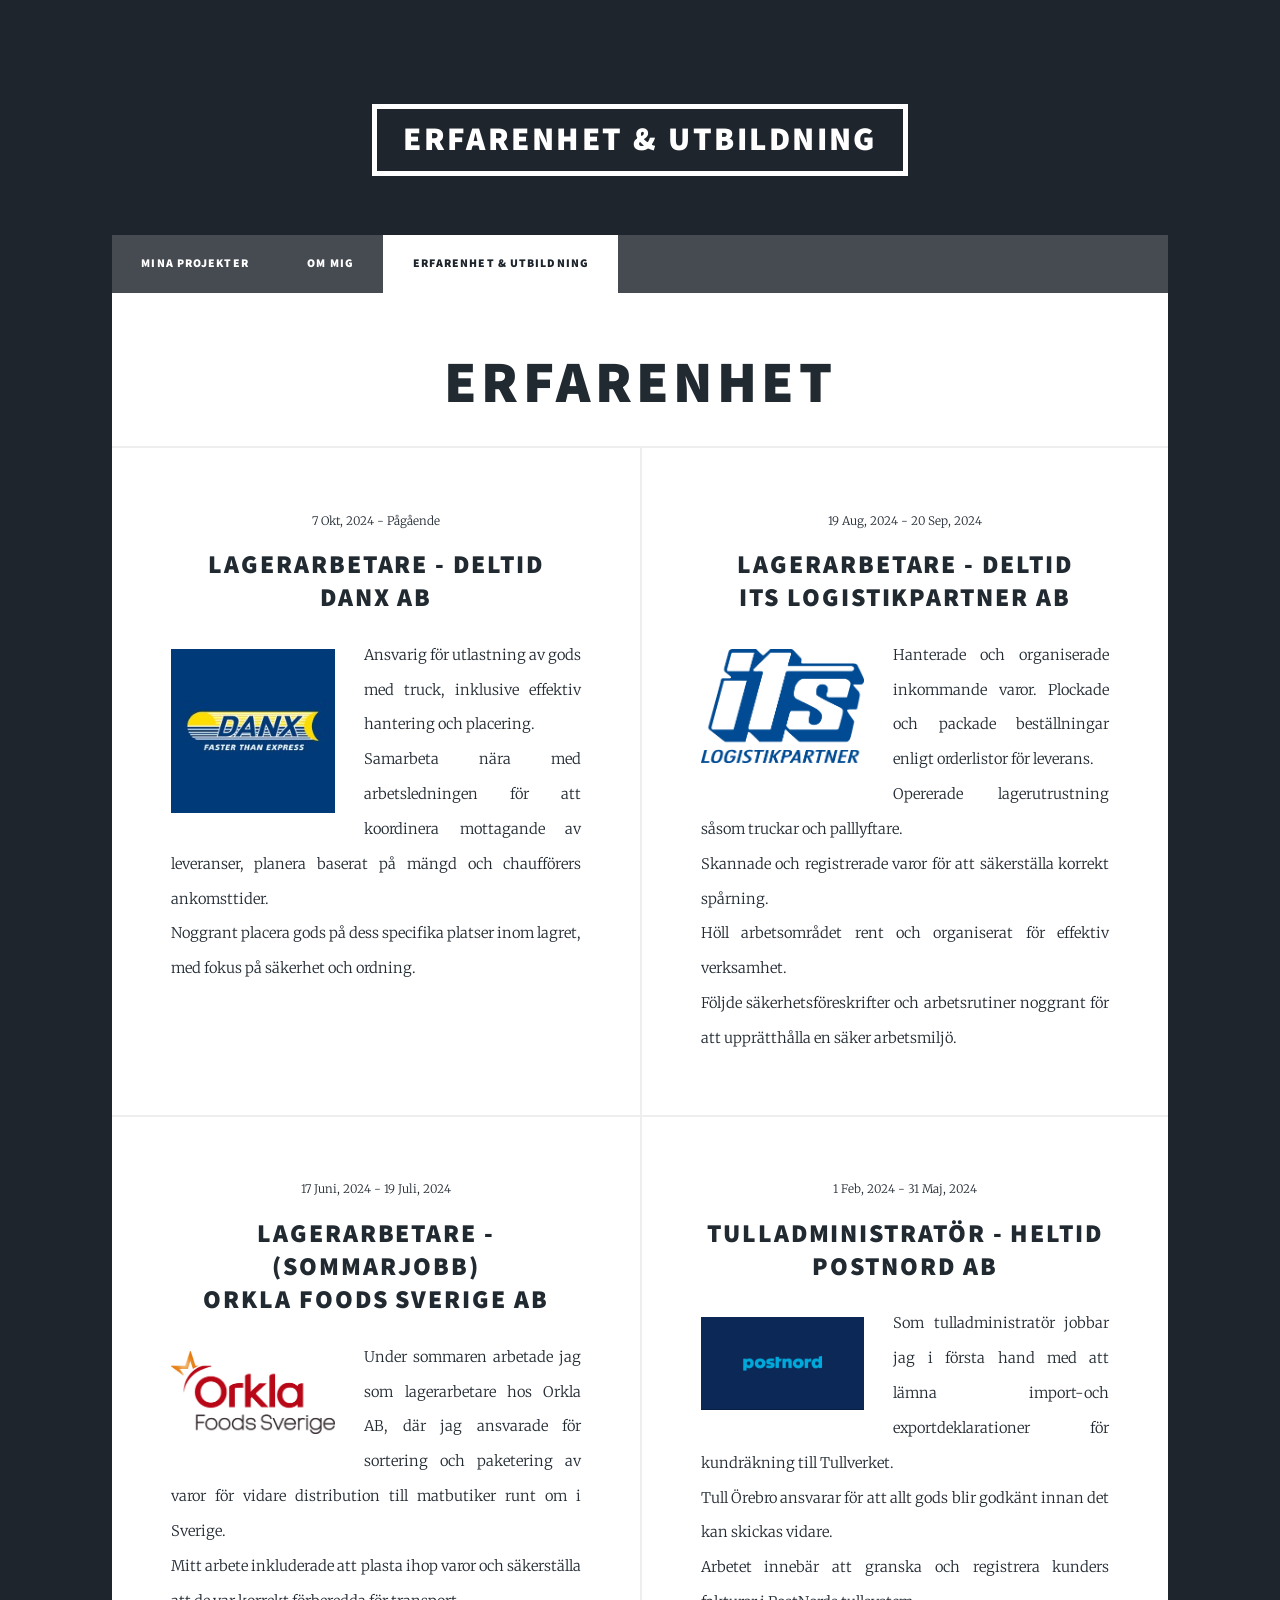
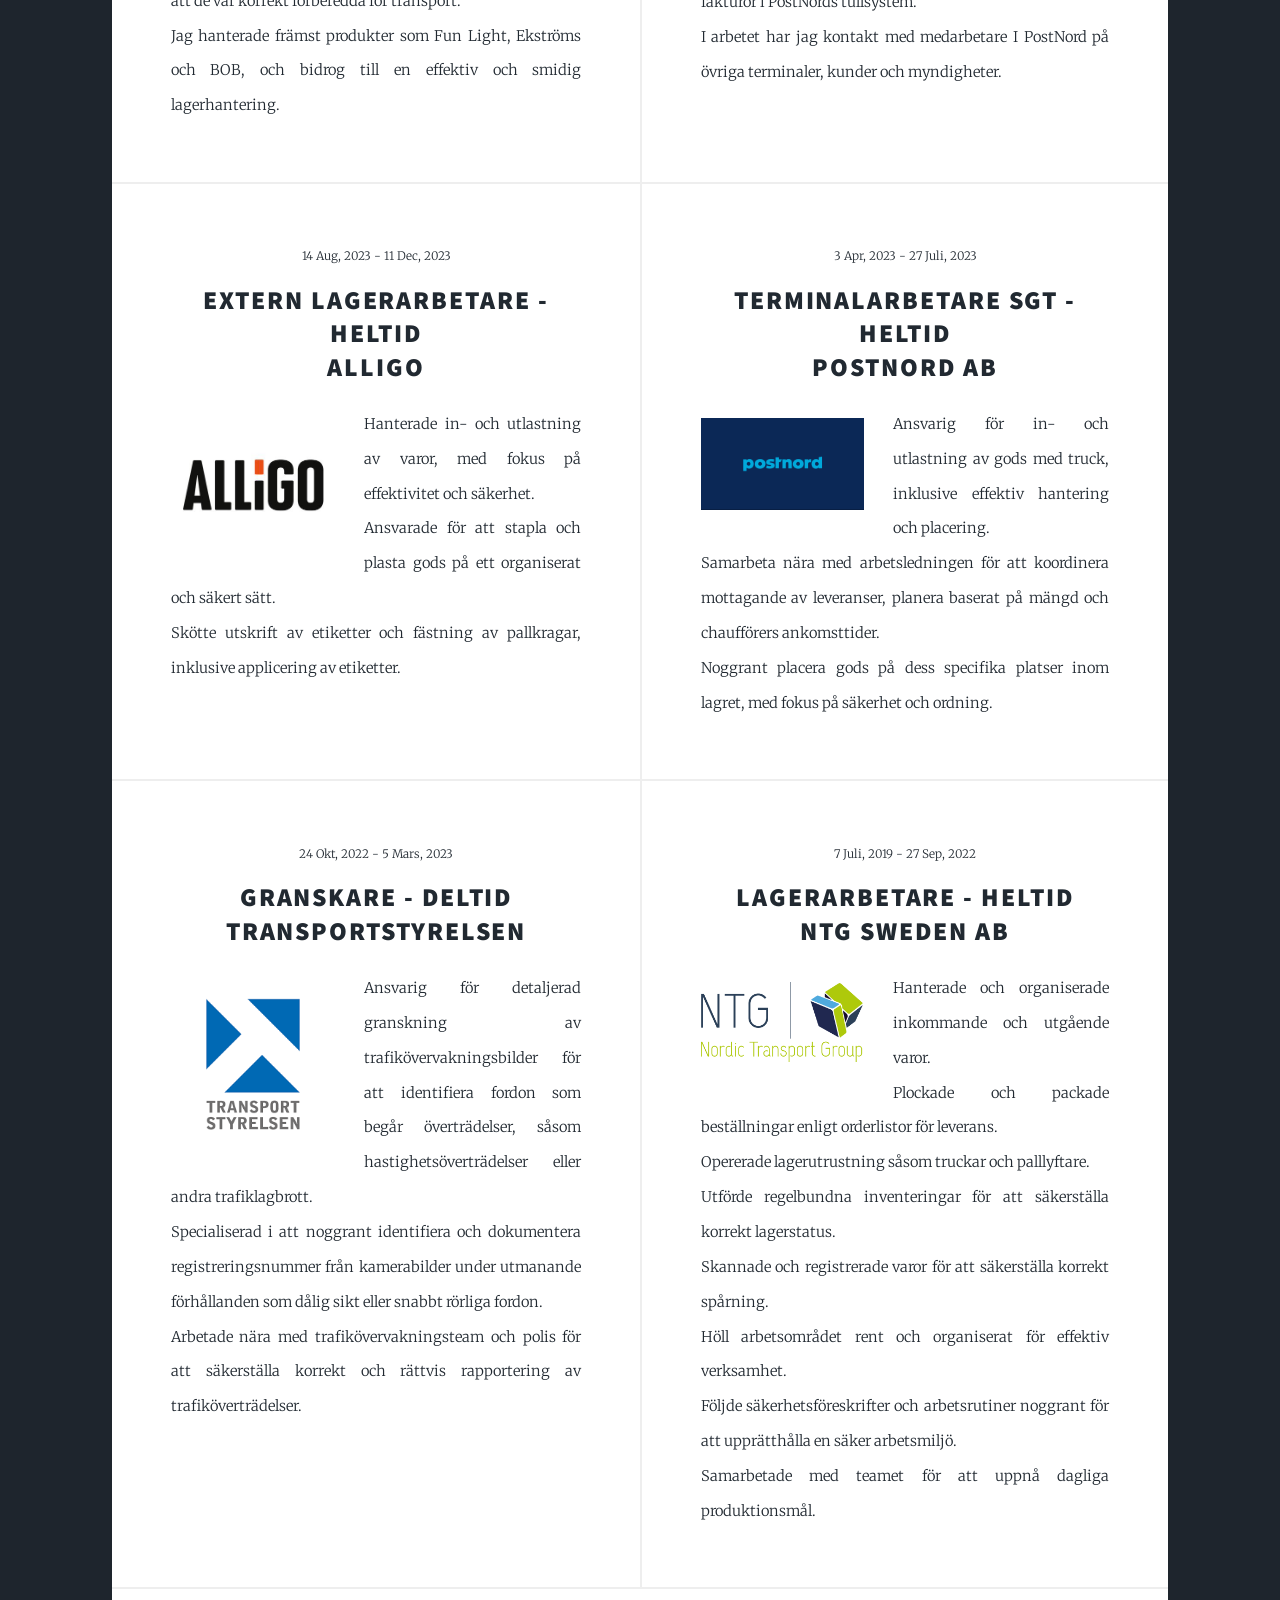
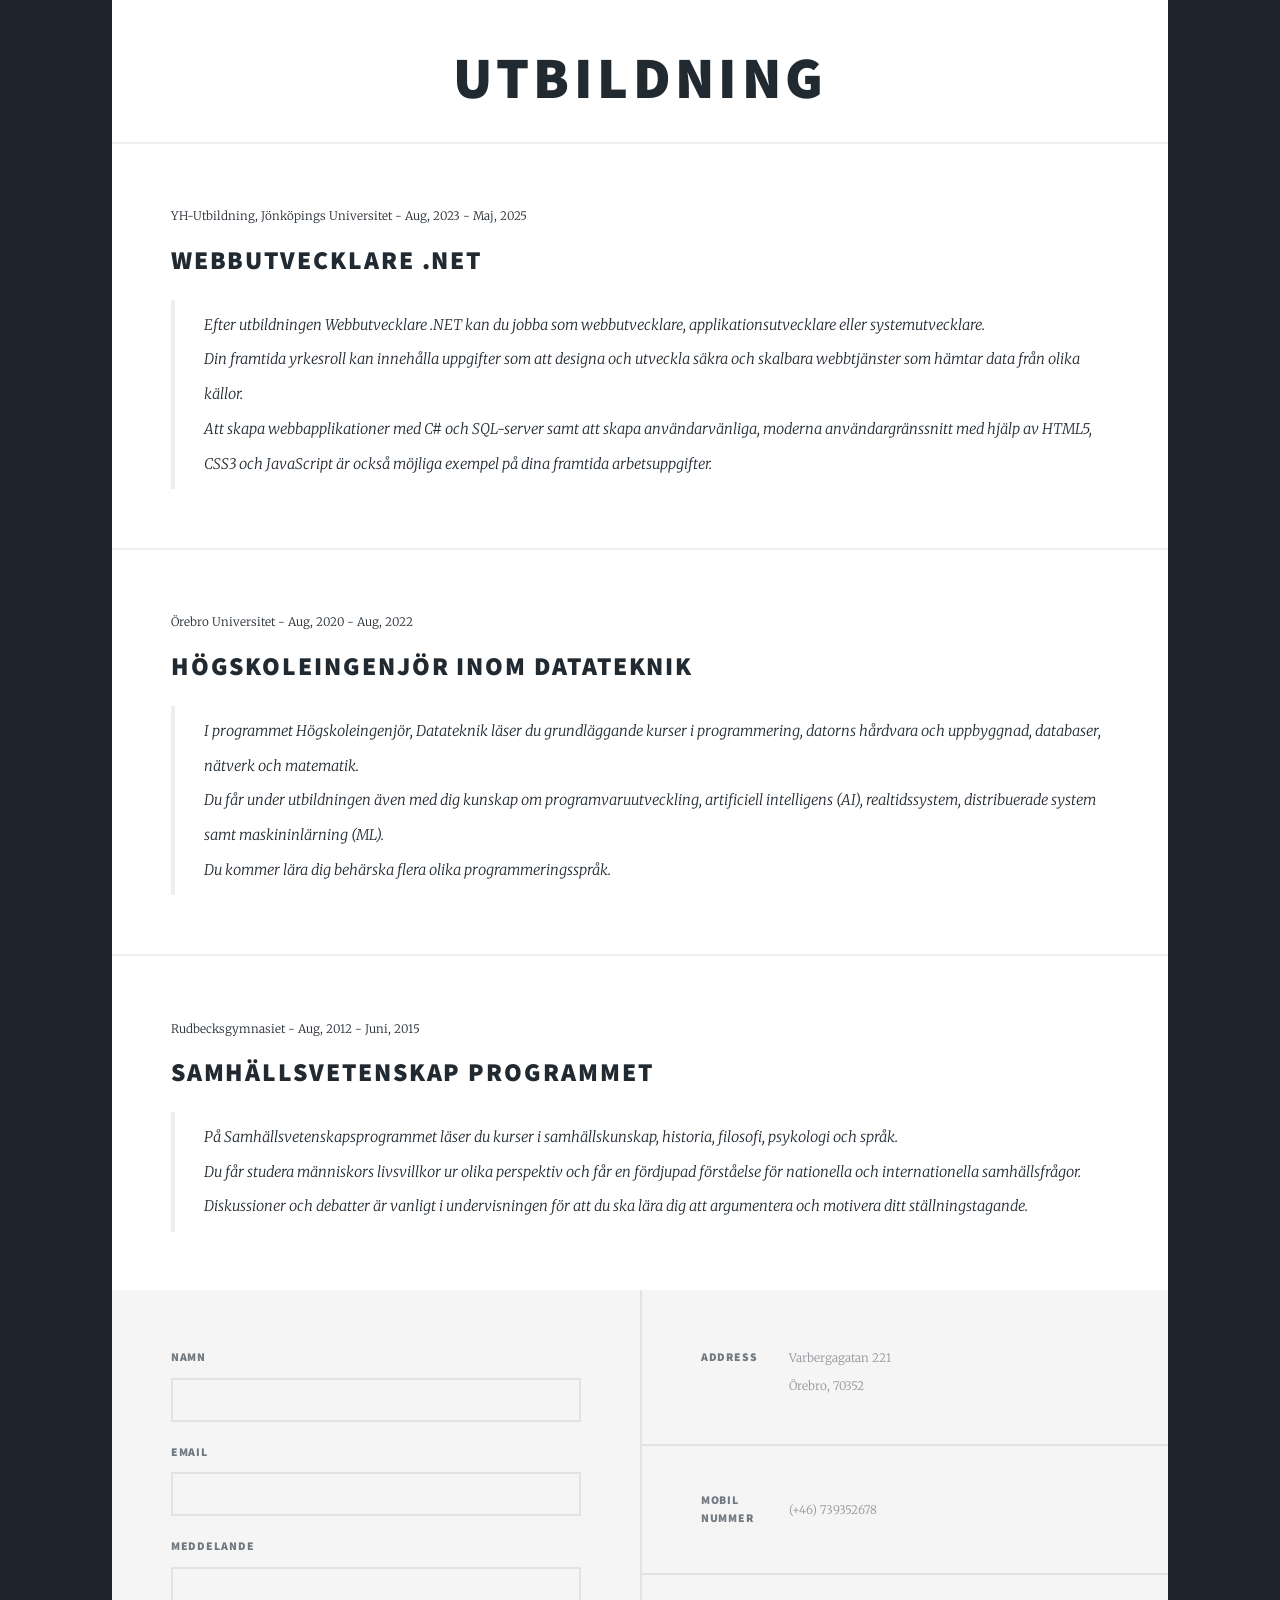
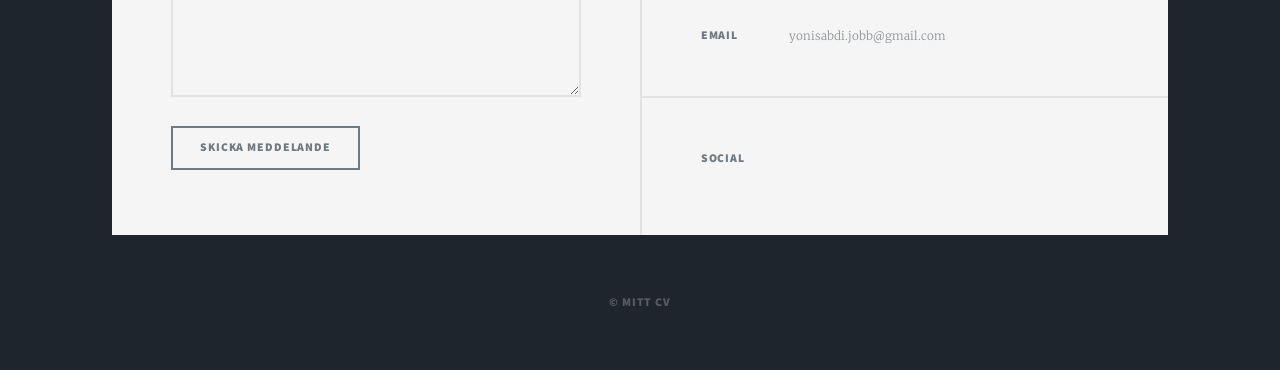
==== utbildning.html @ 9ecd40c2 "Add files via upload initial commits" ====
<!DOCTYPE HTML>
<!--
	Massively by HTML5 UP
	html5up.net | @ajlkn
	Free for personal and commercial use under the CCA 3.0 license (html5up.net/license)
-->
<html>
	<head>
		<title>Elements Reference - Massively by HTML5 UP</title>
		<meta charset="utf-8" />
		<meta name="viewport" content="width=device-width, initial-scale=1, user-scalable=no" />
		<link rel="stylesheet" href="assets/css/main.css" />
		<noscript><link rel="stylesheet" href="assets/css/noscript.css" /></noscript>
	</head>
	<body class="is-preload">

		<!-- Wrapper -->
			<div id="wrapper">

				<!-- Header -->
					<header id="header">
						<a href="index.html" class="logo">Erfarenhet & Utbildning</a>
					</header>

				<!-- Nav -->
					<nav id="nav">
						<ul class="links">
							<li><a href="index.html">Mina Projekter</a></li>
							<li><a href="Om-Mig.html">Om Mig</a></li>
							<li class="active"><a href="utbildning.html">Erfarenhet & Utbildning</a></li>
						</ul>
						<ul class="icons">
							<li><a href="https://www.facebook.com/yonis.abdi.1656/" class="icon brands fa-facebook-f" target="_blank"><span class="label">Facebook</span></a></li>
							<li><a href="https://www.instagram.com/" class="icon brands fa-instagram" target="_blank"><span class="label">Instagram</span></a></li>
							<li><a href="https://github.com/YonisAbdi" class="icon brands fa-github" target="_blank"><span class="label">GitHub</span></a></li>
						</ul>
					</nav>

				<!-- Main -->
					<div id="main">
						<header class="major">
							<h1>Erfarenhet</h1>
						</header>
						<section class="posts">
							<article>
								<header>
									<span class="date">7 Okt, 2024 - Pågående</span>
									<h2>Lagerarbetare - Deltid<br/> Danx AB</h2>
								</header>
								<img src="images/danx_group_logo.jpg" alt="Danx AB" class="image left" />
								<p> Ansvarig för utlastning av gods med truck, inklusive effektiv
									hantering och placering. <br/>
									Samarbeta nära med arbetsledningen för att koordinera mottagande av
									leveranser, planera baserat på mängd och chaufförers ankomsttider.<br/>
									Noggrant placera gods på dess specifika platser inom lagret, med fokus på
									säkerhet och ordning.</p>
							</article>
							<article>
								<header>
									<span class="date"> 19 Aug, 2024 - 20 Sep, 2024 </span>
									<h2>Lagerarbetare - Deltid<br/>ITS Logistikpartner AB </h2>
								</header>
								<img src="images/ITS-logo.png" alt="Danx AB" class="image left" />
								<p> Hanterade och organiserade inkommande varor.
									Plockade och packade beställningar enligt orderlistor för leverans.<br/>
									Opererade lagerutrustning såsom truckar och palllyftare.<br/>
									Skannade och registrerade varor för att säkerställa korrekt spårning.<br/>
									Höll arbetsområdet rent och organiserat för effektiv verksamhet.<br/>
									Följde säkerhetsföreskrifter och arbetsrutiner noggrant för att upprätthålla
									en säker arbetsmiljö.</p>
							</article>
							<article>
								<header>
									<span class="date">17 Juni, 2024 - 19 Juli, 2024 </span>
									<h2>Lagerarbetare - (Sommarjobb)<br/> Orkla Foods Sverige AB</h2>
								</header>
								<img src="images/orkla foods.gif" alt="Danx AB" class="image left" />
								<p>Under sommaren arbetade jag som lagerarbetare hos Orkla AB, där jag ansvarade för sortering och paketering av varor för vidare distribution till matbutiker runt om i Sverige.<br/> 
									Mitt arbete inkluderade att plasta ihop varor och säkerställa att de var korrekt förberedda för transport.<br/> 
									Jag hanterade främst produkter som Fun Light, Ekströms och BOB, och bidrog till en effektiv och smidig lagerhantering.</p>
							</article>
							<article>
								<header>
									<span class="date">1 Feb, 2024 - 31 Maj, 2024 </span>
									<h2>Tulladministratör - Heltid<br/> PostNord AB</h2>
								</header>
								<img src="images/postnord-logo.webp" alt="Danx AB" class="image left" />
								<p>Som tulladministratör jobbar jag i första hand med att lämna import-och
									exportdeklarationer för kundräkning till Tullverket.<br/>
									Tull Örebro ansvarar för
									att allt gods blir godkänt innan det kan skickas vidare.<br/>
									Arbetet innebär att
									granska och registrera kunders fakturor i PostNords tullsystem.<br/>
									I arbetet
									har jag kontakt med medarbetare I PostNord på övriga terminaler, kunder
									och myndigheter.</p>
							</article>
							<article>
								<header>
									<span class="date"> 14 Aug, 2023 - 11 Dec, 2023 </span>
									<h2>Extern Lagerarbetare - Heltid<br/> Alligo </h2>
								</header>
								<img src="images/alligo-logo.webp" alt="Danx AB" class="image left" />
								<p> Hanterade in- och utlastning av varor, med fokus på effektivitet och
									säkerhet.<br/>
									Ansvarade för att stapla och plasta gods på ett organiserat och säkert sätt.<br/>
									Skötte utskrift av etiketter och fästning av pallkragar, inklusive applicering
									av etiketter.</p>
							</article>
							<article>
								<header>
									<span class="date"> 3 Apr, 2023 - 27 Juli, 2023 </span>
									<h2>Terminalarbetare SGT - Heltid<br/> Postnord AB </h2>
								</header>
								<img src="images/postnord-logo.webp" alt="Danx AB" class="image left" />
								<p>Ansvarig för in- och utlastning av gods med truck, inklusive effektiv
									hantering och placering.<br/>
									Samarbeta nära med arbetsledningen för att koordinera mottagande av
									leveranser, planera baserat på mängd och chaufförers ankomsttider.<br/>
									Noggrant placera gods på dess specifika platser inom lagret, med fokus på
									säkerhet och ordning.</p>
							</article>
							<article>
								<header>
									<span class="date"> 24 Okt, 2022 - 5 Mars, 2023 </span>
									<h2>Granskare - Deltid<br/> Transportstyrelsen </h2>
								</header>
								<img src="images/images.png" alt="Danx AB" class="image left" />
								<p> Ansvarig för detaljerad granskning av trafikövervakningsbilder för att
									identifiera fordon som begår överträdelser, såsom hastighetsöverträdelser
									eller andra trafiklagbrott.<br/>
									Specialiserad i att noggrant identifiera och dokumentera
									registreringsnummer från kamerabilder under utmanande förhållanden
									som dålig sikt eller snabbt rörliga fordon.<br/>
									Arbetade nära med trafikövervakningsteam och polis för att säkerställa
									korrekt och rättvis rapportering av trafiköverträdelser.</p>
							</article>
							<article>
								<header>
									<span class="date"> 7 Juli, 2019 - 27 Sep, 2022 </span>
									<h2>Lagerarbetare - Heltid<br/> NTG Sweden AB </h2>
								</header>
								<img src="images/ntg-logo.png" alt="Danx AB" class="image left" />
								<p>Hanterade och organiserade inkommande och utgående varor.<br/>
									Plockade och packade beställningar enligt orderlistor för leverans.<br/>
									Opererade lagerutrustning såsom truckar och palllyftare.<br/>
									Utförde regelbundna inventeringar för att säkerställa korrekt lagerstatus.<br/>
									Skannade och registrerade varor för att säkerställa korrekt spårning.<br/>
									Höll arbetsområdet rent och organiserat för effektiv verksamhet.<br/>
									Följde säkerhetsföreskrifter och arbetsrutiner noggrant för att upprätthålla
									en säker arbetsmiljö.<br/>
									Samarbetade med teamet för att uppnå dagliga produktionsmål.</p>
							</article>
						</section>
						<header class="major">
							<h1>Utbildning</h1>
						</header>
					<section>
						<header>
							<span class="date"> YH-Utbildning, Jönköpings Universitet - Aug, 2023 - Maj, 2025 </span>
							<h2>Webbutvecklare .NET</h2>
						</header>
						<article>
							<blockquote>Efter utbildningen Webbutvecklare .NET kan du jobba som webbutvecklare, applikationsutvecklare eller systemutvecklare.<br/>
								Din framtida yrkesroll kan innehålla uppgifter som att designa och utveckla säkra och skalbara webbtjänster som hämtar data från olika källor.<br/>
								Att skapa webbapplikationer med C# och SQL-server samt att skapa användarvänliga, moderna användargränssnitt med hjälp av HTML5, CSS3 och JavaScript är också möjliga exempel på dina framtida arbetsuppgifter.</blockquote>
						</article>
					</section>
					<section>
						<header>
							<span class="date"> Örebro Universitet - Aug, 2020 - Aug, 2022 </span>
							<h2>Högskoleingenjör inom Datateknik</h2>
						</header>
						<article>
							<blockquote>I programmet Högskoleingenjör, Datateknik läser du grundläggande kurser i programmering, datorns hårdvara och uppbyggnad, databaser, nätverk och matematik.<br/>
								Du får under utbildningen även med dig kunskap om programvaruutveckling, artificiell intelligens (AI), realtidssystem, distribuerade system samt maskininlärning (ML).<br/>
								Du kommer lära dig behärska flera olika programmeringsspråk.<br/>
								</blockquote>
						</article>
					</section>
					<section>
						<header>
							<span class="date"> Rudbecksgymnasiet - Aug, 2012 - Juni, 2015 </span>
							<h2>Samhällsvetenskap programmet</h2>
						</header>
						<article>
							<blockquote>På Samhällsvetenskapsprogrammet läser du kurser i samhällskunskap, historia, filosofi, psykologi och språk.<br/>
								Du får studera människors livsvillkor ur olika perspektiv och får en fördjupad förståelse för nationella och internationella samhällsfrågor.<br/>
								Diskussioner och debatter är vanligt i undervisningen för att du ska lära dig att argumentera och motivera ditt ställningstagande.
								</blockquote>
						</article>
					</section>
				</div>
				<!-- Footer -->
				<footer id="footer">
					<section>
						<form method="POST" action="https://formsubmit.co/8cda33468d71019674168db7c6fff9d0" target="_blank">
							<input type="hidden" name="_subject" value="Nytt meddelande från rekryterare!">
							<input type="hidden" name="_captcha" value="true">
							<div class="fields">
								<div class="field">
									<label for="name">Namn</label>
									<input type="text" name="name" id="name" required />
								</div>
								<div class="field">
									<label for="email">Email</label>
									<input type="email" name="email" id="email" required />
								</div>
								<div class="field">
									<label for="message">Meddelande</label>
									<textarea name="message" id="message" rows="3" required></textarea>
								</div>
							</div>
							<ul class="actions">
								<li><input type="submit" value="Skicka Meddelande" /></li>
							</ul>
						</form>							
					</section>
					<section class="split contact">
						<section class="alt">
							<h3>Address</h3>
							<p>Varbergagatan 221<br />
							Örebro, 70352</p>
						</section>
						<section>
							<h3>Mobil nummer</h3>
							<p>(+46) 739352678</p>
						</section>
						<section>
							<h3>Email</h3>
							<p>yonisabdi.jobb@gmail.com</p>
						</section>
						<section>
							<h3>Social</h3>
							<ul class="icons alt">
								<li><a href="https://www.facebook.com/yonis.abdi.1656/" class="icon brands alt fa-facebook-f" target="_blank"><span class="label">Facebook</span></a></li>
								<li><a href="https://www.instagram.com/" class="icon brands alt fa-instagram" target="_blank"><span class="label">Instagram</span></a></li>
								<li><a href="https://github.com/YonisAbdi" class="icon brands alt fa-github" target="_blank"><span class="label">GitHub</span></a></li>
							</ul>
						</section>
					</section>
				</footer>

				<!-- Copyright -->
					<div id="copyright">
						<ul><li>&copy; Mitt CV</li></ul>
					</div>

			</div>

		<!-- Scripts -->
			<script src="assets/js/jquery.min.js"></script>
			<script src="assets/js/jquery.scrollex.min.js"></script>
			<script src="assets/js/jquery.scrolly.min.js"></script>
			<script src="assets/js/browser.min.js"></script>
			<script src="assets/js/breakpoints.min.js"></script>
			<script src="assets/js/util.js"></script>
			<script src="assets/js/main.js"></script>

	</body>
</html>
---- assets/css/main.css ----
@import url(fontawesome-all.min.css);
@import url("https://fonts.googleapis.com/css?family=Merriweather:300,700,300italic,700italic|Source+Sans+Pro:900");

/*
	Massively by HTML5 UP
	html5up.net | @ajlkn
	Free for personal and commercial use under the CCA 3.0 license (html5up.net/license)
*/

html, body, div, span, applet, object,
iframe, h1, h2, h3, h4, h5, h6, p, blockquote,
pre, a, abbr, acronym, address, big, cite,
code, del, dfn, em, img, ins, kbd, q, s, samp,
small, strike, strong, sub, sup, tt, var, b,
u, i, center, dl, dt, dd, ol, ul, li, fieldset,
form, label, legend, table, caption, tbody,
tfoot, thead, tr, th, td, article, aside,
canvas, details, embed, figure, figcaption,
footer, header, hgroup, menu, nav, output, ruby,
section, summary, time, mark, audio, video {
	margin: 0;
	padding: 0;
	border: 0;
	font-size: 100%;
	font: inherit;
	vertical-align: baseline;}

article, aside, details, figcaption, figure,
footer, header, hgroup, menu, nav, section {
	display: block;}

body {
	line-height: 1;
}

ol, ul {
	list-style: none;
}

blockquote, q {
	quotes: none;
}

	blockquote:before, blockquote:after, q:before, q:after {
		content: '';
		content: none;
	}

table {
	border-collapse: collapse;
	border-spacing: 0;
}

body {
	-webkit-text-size-adjust: none;
}

mark {
	background-color: transparent;
	color: inherit;
}

input::-moz-focus-inner {
	border: 0;
	padding: 0;
}

input, select, textarea {
	-moz-appearance: none;
	-webkit-appearance: none;
	-ms-appearance: none;
	appearance: none;
}

/* Basic */

	@-ms-viewport {
		width: device-width;
	}

	body {
		-ms-overflow-style: scrollbar;
	}

	@media screen and (max-width: 480px) {

		html, body {
			min-width: 320px;
		}

	}

	html {
		box-sizing: border-box;
	}

	*, *:before, *:after {
		box-sizing: inherit;
	}

	body {
		background-color: #1e252d;
	}

		body.is-preload *, body.is-preload *:before, body.is-preload *:after {
			-moz-animation: none !important;
			-webkit-animation: none !important;
			-ms-animation: none !important;
			animation: none !important;
			-moz-transition: none !important;
			-webkit-transition: none !important;
			-ms-transition: none !important;
			transition: none !important;
		}

/* Type */

	html {
		font-size: 16pt;
	}

		@media screen and (max-width: 1680px) {

			html {
				font-size: 12pt;
			}

		}

		@media screen and (max-width: 1280px) {

			html {
				font-size: 11pt;
			}

		}

		@media screen and (max-width: 360px) {

			html {
				font-size: 10pt;
			}

		}

	body {
		color: #212931;
	}

	body, input, select, textarea {
		font-family: "Merriweather", Georgia, serif;
		font-weight: 300;
		font-size: 1rem;
		line-height: 2.375;
	}

	a {
		-moz-transition: color 0.2s ease-in-out, background-color 0.2s ease-in-out, border-color 0.2s ease-in-out, box-shadow 0.2s ease-in-out;
		-webkit-transition: color 0.2s ease-in-out, background-color 0.2s ease-in-out, border-color 0.2s ease-in-out, box-shadow 0.2s ease-in-out;
		-ms-transition: color 0.2s ease-in-out, background-color 0.2s ease-in-out, border-color 0.2s ease-in-out, box-shadow 0.2s ease-in-out;
		transition: color 0.2s ease-in-out, background-color 0.2s ease-in-out, border-color 0.2s ease-in-out, box-shadow 0.2s ease-in-out;
		border-bottom: dotted 1px;
		text-decoration: none;
	}

		a:hover {
			border-bottom-color: transparent;
		}

	strong, b {
		font-weight: 600;
	}

	em, i {
		font-style: italic;
	}

	p {
		text-align: justify;
		margin: 0 0 2rem 0;
	}

	h1, h2, h3, h4, h5, h6 {
		font-family: "Source Sans Pro", Helvetica, sans-serif;
		font-weight: 900;
		line-height: 1.5;
		letter-spacing: 0.075em;
		text-transform: uppercase;
		margin: 0 0 1rem 0;
	}

		h1 a, h2 a, h3 a, h4 a, h5 a, h6 a {
			border-bottom: 0;
			color: inherit;
			text-decoration: none;
		}

	h1 {
		font-size: 4rem;
		line-height: 1.1;
		margin: 0 0 2rem 0;
	}

	h2 {
		font-size: 1.75rem;
		line-height: 1.3;
		margin: 0 0 1.5rem 0;
	}

	h3 {
		font-size: 1.25rem;
		margin: 0 0 1.5rem 0;
	}

	h4 {
		font-size: 1rem;
	}

	h5 {
		font-size: 0.9rem;
	}

	h6 {
		font-size: 0.8rem;
	}

	sub {
		font-size: 0.8rem;
		position: relative;
		top: 0.5rem;
	}

	sup {
		font-size: 0.8rem;
		position: relative;
		top: -0.5rem;
	}

	blockquote {
		border-left: solid 4px;
		font-style: italic;
		margin: 0 0 2rem 0;
		padding: 0.5rem 0 0.5rem 2rem;
	}

	code {
		border: solid 2px;
		font-family: "Courier New", monospace;
		font-size: 0.9rem;
		margin: 0 0.25rem;
		padding: 0.25rem 0.65rem;
	}

	pre {
		-webkit-overflow-scrolling: touch;
		font-family: "Courier New", monospace;
		font-size: 0.9rem;
		margin: 0 0 2rem 0;
	}

		pre code {
			display: block;
			line-height: 1.75;
			padding: 1rem 1.5rem;
			overflow-x: auto;
		}

	hr {
		border: 0;
		border-bottom: solid 2px;
		margin: 3rem 0;
	}

		hr.major {
			margin: 5rem 0;
		}

	.align-left {
		text-align: left;
	}

	.align-center {
		text-align: center;
	}

	.align-right {
		text-align: right;
	}

	input, select, textarea {
		color: #212931;
	}

	a {
		color: #212931;
		border-bottom-color: rgba(33, 41, 49, 0.5);
	}

		a:hover {
			border-bottom-color: transparent;
			color: #18bfef !important;
		}

	strong, b {
		color: #212931;
	}

	h1, h2, h3, h4, h5, h6 {
		color: #212931;
	}

	blockquote {
		border-left-color: #eeeeee;
	}

	code {
		background: rgba(220, 220, 220, 0.25);
		border-color: #eeeeee;
	}

	hr {
		border-bottom-color: #eeeeee;
	}

/* Row */

	.row {
		display: flex;
		flex-wrap: wrap;
		box-sizing: border-box;
		align-items: stretch;
	}

		.row > * {
			box-sizing: border-box;
		}

		.row.gtr-uniform > * > :last-child {
			margin-bottom: 0;
		}

		.row.aln-left {
			justify-content: flex-start;
		}

		.row.aln-center {
			justify-content: center;
		}

		.row.aln-right {
			justify-content: flex-end;
		}

		.row.aln-top {
			align-items: flex-start;
		}

		.row.aln-middle {
			align-items: center;
		}

		.row.aln-bottom {
			align-items: flex-end;
		}

		.row > .imp {
			order: -1;
		}

		.row > .col-1 {
			width: 8.33333%;
		}

		.row > .off-1 {
			margin-left: 8.33333%;
		}

		.row > .col-2 {
			width: 16.66667%;
		}

		.row > .off-2 {
			margin-left: 16.66667%;
		}

		.row > .col-3 {
			width: 25%;
		}

		.row > .off-3 {
			margin-left: 25%;
		}

		.row > .col-4 {
			width: 33.33333%;
		}

		.row > .off-4 {
			margin-left: 33.33333%;
		}

		.row > .col-5 {
			width: 41.66667%;
		}

		.row > .off-5 {
			margin-left: 41.66667%;
		}

		.row > .col-6 {
			width: 50%;
		}

		.row > .off-6 {
			margin-left: 50%;
		}

		.row > .col-7 {
			width: 58.33333%;
		}

		.row > .off-7 {
			margin-left: 58.33333%;
		}

		.row > .col-8 {
			width: 66.66667%;
		}

		.row > .off-8 {
			margin-left: 66.66667%;
		}

		.row > .col-9 {
			width: 75%;
		}

		.row > .off-9 {
			margin-left: 75%;
		}

		.row > .col-10 {
			width: 83.33333%;
		}

		.row > .off-10 {
			margin-left: 83.33333%;
		}

		.row > .col-11 {
			width: 91.66667%;
		}

		.row > .off-11 {
			margin-left: 91.66667%;
		}

		.row > .col-12 {
			width: 100%;
		}

		.row > .off-12 {
			margin-left: 100%;
		}

		.row.gtr-0 {
			margin-top: 0;
			margin-left: 0rem;
		}

			.row.gtr-0 > * {
				padding: 0 0 0 0rem;
			}

			.row.gtr-0.gtr-uniform {
				margin-top: 0rem;
			}

				.row.gtr-0.gtr-uniform > * {
					padding-top: 0rem;
				}

		.row.gtr-25 {
			margin-top: 0;
			margin-left: -0.375rem;
		}

			.row.gtr-25 > * {
				padding: 0 0 0 0.375rem;
			}

			.row.gtr-25.gtr-uniform {
				margin-top: -0.375rem;
			}

				.row.gtr-25.gtr-uniform > * {
					padding-top: 0.375rem;
				}

		.row.gtr-50 {
			margin-top: 0;
			margin-left: -0.75rem;
		}

			.row.gtr-50 > * {
				padding: 0 0 0 0.75rem;
			}

			.row.gtr-50.gtr-uniform {
				margin-top: -0.75rem;
			}

				.row.gtr-50.gtr-uniform > * {
					padding-top: 0.75rem;
				}

		.row {
			margin-top: 0;
			margin-left: -1.5rem;
		}

			.row > * {
				padding: 0 0 0 1.5rem;
			}

			.row.gtr-uniform {
				margin-top: -1.5rem;
			}

				.row.gtr-uniform > * {
					padding-top: 1.5rem;
				}

		.row.gtr-150 {
			margin-top: 0;
			margin-left: -2.25rem;
		}

			.row.gtr-150 > * {
				padding: 0 0 0 2.25rem;
			}

			.row.gtr-150.gtr-uniform {
				margin-top: -2.25rem;
			}

				.row.gtr-150.gtr-uniform > * {
					padding-top: 2.25rem;
				}

		.row.gtr-200 {
			margin-top: 0;
			margin-left: -3rem;
		}

			.row.gtr-200 > * {
				padding: 0 0 0 3rem;
			}

			.row.gtr-200.gtr-uniform {
				margin-top: -3rem;
			}

				.row.gtr-200.gtr-uniform > * {
					padding-top: 3rem;
				}

		@media screen and (max-width: 1680px) {

			.row {
				display: flex;
				flex-wrap: wrap;
				box-sizing: border-box;
				align-items: stretch;
			}

				.row > * {
					box-sizing: border-box;
				}

				.row.gtr-uniform > * > :last-child {
					margin-bottom: 0;
				}

				.row.aln-left {
					justify-content: flex-start;
				}

				.row.aln-center {
					justify-content: center;
				}

				.row.aln-right {
					justify-content: flex-end;
				}

				.row.aln-top {
					align-items: flex-start;
				}

				.row.aln-middle {
					align-items: center;
				}

				.row.aln-bottom {
					align-items: flex-end;
				}

				.row > .imp-xlarge {
					order: -1;
				}

				.row > .col-1-xlarge {
					width: 8.33333%;
				}

				.row > .off-1-xlarge {
					margin-left: 8.33333%;
				}

				.row > .col-2-xlarge {
					width: 16.66667%;
				}

				.row > .off-2-xlarge {
					margin-left: 16.66667%;
				}

				.row > .col-3-xlarge {
					width: 25%;
				}

				.row > .off-3-xlarge {
					margin-left: 25%;
				}

				.row > .col-4-xlarge {
					width: 33.33333%;
				}

				.row > .off-4-xlarge {
					margin-left: 33.33333%;
				}

				.row > .col-5-xlarge {
					width: 41.66667%;
				}

				.row > .off-5-xlarge {
					margin-left: 41.66667%;
				}

				.row > .col-6-xlarge {
					width: 50%;
				}

				.row > .off-6-xlarge {
					margin-left: 50%;
				}

				.row > .col-7-xlarge {
					width: 58.33333%;
				}

				.row > .off-7-xlarge {
					margin-left: 58.33333%;
				}

				.row > .col-8-xlarge {
					width: 66.66667%;
				}

				.row > .off-8-xlarge {
					margin-left: 66.66667%;
				}

				.row > .col-9-xlarge {
					width: 75%;
				}

				.row > .off-9-xlarge {
					margin-left: 75%;
				}

				.row > .col-10-xlarge {
					width: 83.33333%;
				}

				.row > .off-10-xlarge {
					margin-left: 83.33333%;
				}

				.row > .col-11-xlarge {
					width: 91.66667%;
				}

				.row > .off-11-xlarge {
					margin-left: 91.66667%;
				}

				.row > .col-12-xlarge {
					width: 100%;
				}

				.row > .off-12-xlarge {
					margin-left: 100%;
				}

				.row.gtr-0 {
					margin-top: 0;
					margin-left: 0rem;
				}

					.row.gtr-0 > * {
						padding: 0 0 0 0rem;
					}

					.row.gtr-0.gtr-uniform {
						margin-top: 0rem;
					}

						.row.gtr-0.gtr-uniform > * {
							padding-top: 0rem;
						}

				.row.gtr-25 {
					margin-top: 0;
					margin-left: -0.375rem;
				}

					.row.gtr-25 > * {
						padding: 0 0 0 0.375rem;
					}

					.row.gtr-25.gtr-uniform {
						margin-top: -0.375rem;
					}

						.row.gtr-25.gtr-uniform > * {
							padding-top: 0.375rem;
						}

				.row.gtr-50 {
					margin-top: 0;
					margin-left: -0.75rem;
				}

					.row.gtr-50 > * {
						padding: 0 0 0 0.75rem;
					}

					.row.gtr-50.gtr-uniform {
						margin-top: -0.75rem;
					}

						.row.gtr-50.gtr-uniform > * {
							padding-top: 0.75rem;
						}

				.row {
					margin-top: 0;
					margin-left: -1.5rem;
				}

					.row > * {
						padding: 0 0 0 1.5rem;
					}

					.row.gtr-uniform {
						margin-top: -1.5rem;
					}

						.row.gtr-uniform > * {
							padding-top: 1.5rem;
						}

				.row.gtr-150 {
					margin-top: 0;
					margin-left: -2.25rem;
				}

					.row.gtr-150 > * {
						padding: 0 0 0 2.25rem;
					}

					.row.gtr-150.gtr-uniform {
						margin-top: -2.25rem;
					}

						.row.gtr-150.gtr-uniform > * {
							padding-top: 2.25rem;
						}

				.row.gtr-200 {
					margin-top: 0;
					margin-left: -3rem;
				}

					.row.gtr-200 > * {
						padding: 0 0 0 3rem;
					}

					.row.gtr-200.gtr-uniform {
						margin-top: -3rem;
					}

						.row.gtr-200.gtr-uniform > * {
							padding-top: 3rem;
						}

		}

		@media screen and (max-width: 1280px) {

			.row {
				display: flex;
				flex-wrap: wrap;
				box-sizing: border-box;
				align-items: stretch;
			}

				.row > * {
					box-sizing: border-box;
				}

				.row.gtr-uniform > * > :last-child {
					margin-bottom: 0;
				}

				.row.aln-left {
					justify-content: flex-start;
				}

				.row.aln-center {
					justify-content: center;
				}

				.row.aln-right {
					justify-content: flex-end;
				}

				.row.aln-top {
					align-items: flex-start;
				}

				.row.aln-middle {
					align-items: center;
				}

				.row.aln-bottom {
					align-items: flex-end;
				}

				.row > .imp-large {
					order: -1;
				}

				.row > .col-1-large {
					width: 8.33333%;
				}

				.row > .off-1-large {
					margin-left: 8.33333%;
				}

				.row > .col-2-large {
					width: 16.66667%;
				}

				.row > .off-2-large {
					margin-left: 16.66667%;
				}

				.row > .col-3-large {
					width: 25%;
				}

				.row > .off-3-large {
					margin-left: 25%;
				}

				.row > .col-4-large {
					width: 33.33333%;
				}

				.row > .off-4-large {
					margin-left: 33.33333%;
				}

				.row > .col-5-large {
					width: 41.66667%;
				}

				.row > .off-5-large {
					margin-left: 41.66667%;
				}

				.row > .col-6-large {
					width: 50%;
				}

				.row > .off-6-large {
					margin-left: 50%;
				}

				.row > .col-7-large {
					width: 58.33333%;
				}

				.row > .off-7-large {
					margin-left: 58.33333%;
				}

				.row > .col-8-large {
					width: 66.66667%;
				}

				.row > .off-8-large {
					margin-left: 66.66667%;
				}

				.row > .col-9-large {
					width: 75%;
				}

				.row > .off-9-large {
					margin-left: 75%;
				}

				.row > .col-10-large {
					width: 83.33333%;
				}

				.row > .off-10-large {
					margin-left: 83.33333%;
				}

				.row > .col-11-large {
					width: 91.66667%;
				}

				.row > .off-11-large {
					margin-left: 91.66667%;
				}

				.row > .col-12-large {
					width: 100%;
				}

				.row > .off-12-large {
					margin-left: 100%;
				}

				.row.gtr-0 {
					margin-top: 0;
					margin-left: 0rem;
				}

					.row.gtr-0 > * {
						padding: 0 0 0 0rem;
					}

					.row.gtr-0.gtr-uniform {
						margin-top: 0rem;
					}

						.row.gtr-0.gtr-uniform > * {
							padding-top: 0rem;
						}

				.row.gtr-25 {
					margin-top: 0;
					margin-left: -0.375rem;
				}

					.row.gtr-25 > * {
						padding: 0 0 0 0.375rem;
					}

					.row.gtr-25.gtr-uniform {
						margin-top: -0.375rem;
					}

						.row.gtr-25.gtr-uniform > * {
							padding-top: 0.375rem;
						}

				.row.gtr-50 {
					margin-top: 0;
					margin-left: -0.75rem;
				}

					.row.gtr-50 > * {
						padding: 0 0 0 0.75rem;
					}

					.row.gtr-50.gtr-uniform {
						margin-top: -0.75rem;
					}

						.row.gtr-50.gtr-uniform > * {
							padding-top: 0.75rem;
						}

				.row {
					margin-top: 0;
					margin-left: -1.5rem;
				}

					.row > * {
						padding: 0 0 0 1.5rem;
					}

					.row.gtr-uniform {
						margin-top: -1.5rem;
					}

						.row.gtr-uniform > * {
							padding-top: 1.5rem;
						}

				.row.gtr-150 {
					margin-top: 0;
					margin-left: -2.25rem;
				}

					.row.gtr-150 > * {
						padding: 0 0 0 2.25rem;
					}

					.row.gtr-150.gtr-uniform {
						margin-top: -2.25rem;
					}

						.row.gtr-150.gtr-uniform > * {
							padding-top: 2.25rem;
						}

				.row.gtr-200 {
					margin-top: 0;
					margin-left: -3rem;
				}

					.row.gtr-200 > * {
						padding: 0 0 0 3rem;
					}

					.row.gtr-200.gtr-uniform {
						margin-top: -3rem;
					}

						.row.gtr-200.gtr-uniform > * {
							padding-top: 3rem;
						}

		}

		@media screen and (max-width: 980px) {

			.row {
				display: flex;
				flex-wrap: wrap;
				box-sizing: border-box;
				align-items: stretch;
			}

				.row > * {
					box-sizing: border-box;
				}

				.row.gtr-uniform > * > :last-child {
					margin-bottom: 0;
				}

				.row.aln-left {
					justify-content: flex-start;
				}

				.row.aln-center {
					justify-content: center;
				}

				.row.aln-right {
					justify-content: flex-end;
				}

				.row.aln-top {
					align-items: flex-start;
				}

				.row.aln-middle {
					align-items: center;
				}

				.row.aln-bottom {
					align-items: flex-end;
				}

				.row > .imp-medium {
					order: -1;
				}

				.row > .col-1-medium {
					width: 8.33333%;
				}

				.row > .off-1-medium {
					margin-left: 8.33333%;
				}

				.row > .col-2-medium {
					width: 16.66667%;
				}

				.row > .off-2-medium {
					margin-left: 16.66667%;
				}

				.row > .col-3-medium {
					width: 25%;
				}

				.row > .off-3-medium {
					margin-left: 25%;
				}

				.row > .col-4-medium {
					width: 33.33333%;
				}

				.row > .off-4-medium {
					margin-left: 33.33333%;
				}

				.row > .col-5-medium {
					width: 41.66667%;
				}

				.row > .off-5-medium {
					margin-left: 41.66667%;
				}

				.row > .col-6-medium {
					width: 50%;
				}

				.row > .off-6-medium {
					margin-left: 50%;
				}

				.row > .col-7-medium {
					width: 58.33333%;
				}

				.row > .off-7-medium {
					margin-left: 58.33333%;
				}

				.row > .col-8-medium {
					width: 66.66667%;
				}

				.row > .off-8-medium {
					margin-left: 66.66667%;
				}

				.row > .col-9-medium {
					width: 75%;
				}

				.row > .off-9-medium {
					margin-left: 75%;
				}

				.row > .col-10-medium {
					width: 83.33333%;
				}

				.row > .off-10-medium {
					margin-left: 83.33333%;
				}

				.row > .col-11-medium {
					width: 91.66667%;
				}

				.row > .off-11-medium {
					margin-left: 91.66667%;
				}

				.row > .col-12-medium {
					width: 100%;
				}

				.row > .off-12-medium {
					margin-left: 100%;
				}

				.row.gtr-0 {
					margin-top: 0;
					margin-left: 0rem;
				}

					.row.gtr-0 > * {
						padding: 0 0 0 0rem;
					}

					.row.gtr-0.gtr-uniform {
						margin-top: 0rem;
					}

						.row.gtr-0.gtr-uniform > * {
							padding-top: 0rem;
						}

				.row.gtr-25 {
					margin-top: 0;
					margin-left: -0.375rem;
				}

					.row.gtr-25 > * {
						padding: 0 0 0 0.375rem;
					}

					.row.gtr-25.gtr-uniform {
						margin-top: -0.375rem;
					}

						.row.gtr-25.gtr-uniform > * {
							padding-top: 0.375rem;
						}

				.row.gtr-50 {
					margin-top: 0;
					margin-left: -0.75rem;
				}

					.row.gtr-50 > * {
						padding: 0 0 0 0.75rem;
					}

					.row.gtr-50.gtr-uniform {
						margin-top: -0.75rem;
					}

						.row.gtr-50.gtr-uniform > * {
							padding-top: 0.75rem;
						}

				.row {
					margin-top: 0;
					margin-left: -1.5rem;
				}

					.row > * {
						padding: 0 0 0 1.5rem;
					}

					.row.gtr-uniform {
						margin-top: -1.5rem;
					}

						.row.gtr-uniform > * {
							padding-top: 1.5rem;
						}

				.row.gtr-150 {
					margin-top: 0;
					margin-left: -2.25rem;
				}

					.row.gtr-150 > * {
						padding: 0 0 0 2.25rem;
					}

					.row.gtr-150.gtr-uniform {
						margin-top: -2.25rem;
					}

						.row.gtr-150.gtr-uniform > * {
							padding-top: 2.25rem;
						}

				.row.gtr-200 {
					margin-top: 0;
					margin-left: -3rem;
				}

					.row.gtr-200 > * {
						padding: 0 0 0 3rem;
					}

					.row.gtr-200.gtr-uniform {
						margin-top: -3rem;
					}

						.row.gtr-200.gtr-uniform > * {
							padding-top: 3rem;
						}

		}

		@media screen and (max-width: 736px) {

			.row {
				display: flex;
				flex-wrap: wrap;
				box-sizing: border-box;
				align-items: stretch;
			}

				.row > * {
					box-sizing: border-box;
				}

				.row.gtr-uniform > * > :last-child {
					margin-bottom: 0;
				}

				.row.aln-left {
					justify-content: flex-start;
				}

				.row.aln-center {
					justify-content: center;
				}

				.row.aln-right {
					justify-content: flex-end;
				}

				.row.aln-top {
					align-items: flex-start;
				}

				.row.aln-middle {
					align-items: center;
				}

				.row.aln-bottom {
					align-items: flex-end;
				}

				.row > .imp-small {
					order: -1;
				}

				.row > .col-1-small {
					width: 8.33333%;
				}

				.row > .off-1-small {
					margin-left: 8.33333%;
				}

				.row > .col-2-small {
					width: 16.66667%;
				}

				.row > .off-2-small {
					margin-left: 16.66667%;
				}

				.row > .col-3-small {
					width: 25%;
				}

				.row > .off-3-small {
					margin-left: 25%;
				}

				.row > .col-4-small {
					width: 33.33333%;
				}

				.row > .off-4-small {
					margin-left: 33.33333%;
				}

				.row > .col-5-small {
					width: 41.66667%;
				}

				.row > .off-5-small {
					margin-left: 41.66667%;
				}

				.row > .col-6-small {
					width: 50%;
				}

				.row > .off-6-small {
					margin-left: 50%;
				}

				.row > .col-7-small {
					width: 58.33333%;
				}

				.row > .off-7-small {
					margin-left: 58.33333%;
				}

				.row > .col-8-small {
					width: 66.66667%;
				}

				.row > .off-8-small {
					margin-left: 66.66667%;
				}

				.row > .col-9-small {
					width: 75%;
				}

				.row > .off-9-small {
					margin-left: 75%;
				}

				.row > .col-10-small {
					width: 83.33333%;
				}

				.row > .off-10-small {
					margin-left: 83.33333%;
				}

				.row > .col-11-small {
					width: 91.66667%;
				}

				.row > .off-11-small {
					margin-left: 91.66667%;
				}

				.row > .col-12-small {
					width: 100%;
				}

				.row > .off-12-small {
					margin-left: 100%;
				}

				.row.gtr-0 {
					margin-top: 0;
					margin-left: 0rem;
				}

					.row.gtr-0 > * {
						padding: 0 0 0 0rem;
					}

					.row.gtr-0.gtr-uniform {
						margin-top: 0rem;
					}

						.row.gtr-0.gtr-uniform > * {
							padding-top: 0rem;
						}

				.row.gtr-25 {
					margin-top: 0;
					margin-left: -0.375rem;
				}

					.row.gtr-25 > * {
						padding: 0 0 0 0.375rem;
					}

					.row.gtr-25.gtr-uniform {
						margin-top: -0.375rem;
					}

						.row.gtr-25.gtr-uniform > * {
							padding-top: 0.375rem;
						}

				.row.gtr-50 {
					margin-top: 0;
					margin-left: -0.75rem;
				}

					.row.gtr-50 > * {
						padding: 0 0 0 0.75rem;
					}

					.row.gtr-50.gtr-uniform {
						margin-top: -0.75rem;
					}

						.row.gtr-50.gtr-uniform > * {
							padding-top: 0.75rem;
						}

				.row {
					margin-top: 0;
					margin-left: -1.5rem;
				}

					.row > * {
						padding: 0 0 0 1.5rem;
					}

					.row.gtr-uniform {
						margin-top: -1.5rem;
					}

						.row.gtr-uniform > * {
							padding-top: 1.5rem;
						}

				.row.gtr-150 {
					margin-top: 0;
					margin-left: -2.25rem;
				}

					.row.gtr-150 > * {
						padding: 0 0 0 2.25rem;
					}

					.row.gtr-150.gtr-uniform {
						margin-top: -2.25rem;
					}

						.row.gtr-150.gtr-uniform > * {
							padding-top: 2.25rem;
						}

				.row.gtr-200 {
					margin-top: 0;
					margin-left: -3rem;
				}

					.row.gtr-200 > * {
						padding: 0 0 0 3rem;
					}

					.row.gtr-200.gtr-uniform {
						margin-top: -3rem;
					}

						.row.gtr-200.gtr-uniform > * {
							padding-top: 3rem;
						}

		}

		@media screen and (max-width: 480px) {

			.row {
				display: flex;
				flex-wrap: wrap;
				box-sizing: border-box;
				align-items: stretch;
			}

				.row > * {
					box-sizing: border-box;
				}

				.row.gtr-uniform > * > :last-child {
					margin-bottom: 0;
				}

				.row.aln-left {
					justify-content: flex-start;
				}

				.row.aln-center {
					justify-content: center;
				}

				.row.aln-right {
					justify-content: flex-end;
				}

				.row.aln-top {
					align-items: flex-start;
				}

				.row.aln-middle {
					align-items: center;
				}

				.row.aln-bottom {
					align-items: flex-end;
				}

				.row > .imp-xsmall {
					order: -1;
				}

				.row > .col-1-xsmall {
					width: 8.33333%;
				}

				.row > .off-1-xsmall {
					margin-left: 8.33333%;
				}

				.row > .col-2-xsmall {
					width: 16.66667%;
				}

				.row > .off-2-xsmall {
					margin-left: 16.66667%;
				}

				.row > .col-3-xsmall {
					width: 25%;
				}

				.row > .off-3-xsmall {
					margin-left: 25%;
				}

				.row > .col-4-xsmall {
					width: 33.33333%;
				}

				.row > .off-4-xsmall {
					margin-left: 33.33333%;
				}

				.row > .col-5-xsmall {
					width: 41.66667%;
				}

				.row > .off-5-xsmall {
					margin-left: 41.66667%;
				}

				.row > .col-6-xsmall {
					width: 50%;
				}

				.row > .off-6-xsmall {
					margin-left: 50%;
				}

				.row > .col-7-xsmall {
					width: 58.33333%;
				}

				.row > .off-7-xsmall {
					margin-left: 58.33333%;
				}

				.row > .col-8-xsmall {
					width: 66.66667%;
				}

				.row > .off-8-xsmall {
					margin-left: 66.66667%;
				}

				.row > .col-9-xsmall {
					width: 75%;
				}

				.row > .off-9-xsmall {
					margin-left: 75%;
				}

				.row > .col-10-xsmall {
					width: 83.33333%;
				}

				.row > .off-10-xsmall {
					margin-left: 83.33333%;
				}

				.row > .col-11-xsmall {
					width: 91.66667%;
				}

				.row > .off-11-xsmall {
					margin-left: 91.66667%;
				}

				.row > .col-12-xsmall {
					width: 100%;
				}

				.row > .off-12-xsmall {
					margin-left: 100%;
				}

				.row.gtr-0 {
					margin-top: 0;
					margin-left: 0rem;
				}

					.row.gtr-0 > * {
						padding: 0 0 0 0rem;
					}

					.row.gtr-0.gtr-uniform {
						margin-top: 0rem;
					}

						.row.gtr-0.gtr-uniform > * {
							padding-top: 0rem;
						}

				.row.gtr-25 {
					margin-top: 0;
					margin-left: -0.375rem;
				}

					.row.gtr-25 > * {
						padding: 0 0 0 0.375rem;
					}

					.row.gtr-25.gtr-uniform {
						margin-top: -0.375rem;
					}

						.row.gtr-25.gtr-uniform > * {
							padding-top: 0.375rem;
						}

				.row.gtr-50 {
					margin-top: 0;
					margin-left: -0.75rem;
				}

					.row.gtr-50 > * {
						padding: 0 0 0 0.75rem;
					}

					.row.gtr-50.gtr-uniform {
						margin-top: -0.75rem;
					}

						.row.gtr-50.gtr-uniform > * {
							padding-top: 0.75rem;
						}

				.row {
					margin-top: 0;
					margin-left: -1.5rem;
				}

					.row > * {
						padding: 0 0 0 1.5rem;
					}

					.row.gtr-uniform {
						margin-top: -1.5rem;
					}

						.row.gtr-uniform > * {
							padding-top: 1.5rem;
						}

				.row.gtr-150 {
					margin-top: 0;
					margin-left: -2.25rem;
				}

					.row.gtr-150 > * {
						padding: 0 0 0 2.25rem;
					}

					.row.gtr-150.gtr-uniform {
						margin-top: -2.25rem;
					}

						.row.gtr-150.gtr-uniform > * {
							padding-top: 2.25rem;
						}

				.row.gtr-200 {
					margin-top: 0;
					margin-left: -3rem;
				}

					.row.gtr-200 > * {
						padding: 0 0 0 3rem;
					}

					.row.gtr-200.gtr-uniform {
						margin-top: -3rem;
					}

						.row.gtr-200.gtr-uniform > * {
							padding-top: 3rem;
						}

		}

		@media screen and (max-width: 360px) {

			.row {
				display: flex;
				flex-wrap: wrap;
				box-sizing: border-box;
				align-items: stretch;
			}

				.row > * {
					box-sizing: border-box;
				}

				.row.gtr-uniform > * > :last-child {
					margin-bottom: 0;
				}

				.row.aln-left {
					justify-content: flex-start;
				}

				.row.aln-center {
					justify-content: center;
				}

				.row.aln-right {
					justify-content: flex-end;
				}

				.row.aln-top {
					align-items: flex-start;
				}

				.row.aln-middle {
					align-items: center;
				}

				.row.aln-bottom {
					align-items: flex-end;
				}

				.row > .imp-xxsmall {
					order: -1;
				}

				.row > .col-1-xxsmall {
					width: 8.33333%;
				}

				.row > .off-1-xxsmall {
					margin-left: 8.33333%;
				}

				.row > .col-2-xxsmall {
					width: 16.66667%;
				}

				.row > .off-2-xxsmall {
					margin-left: 16.66667%;
				}

				.row > .col-3-xxsmall {
					width: 25%;
				}

				.row > .off-3-xxsmall {
					margin-left: 25%;
				}

				.row > .col-4-xxsmall {
					width: 33.33333%;
				}

				.row > .off-4-xxsmall {
					margin-left: 33.33333%;
				}

				.row > .col-5-xxsmall {
					width: 41.66667%;
				}

				.row > .off-5-xxsmall {
					margin-left: 41.66667%;
				}

				.row > .col-6-xxsmall {
					width: 50%;
				}

				.row > .off-6-xxsmall {
					margin-left: 50%;
				}

				.row > .col-7-xxsmall {
					width: 58.33333%;
				}

				.row > .off-7-xxsmall {
					margin-left: 58.33333%;
				}

				.row > .col-8-xxsmall {
					width: 66.66667%;
				}

				.row > .off-8-xxsmall {
					margin-left: 66.66667%;
				}

				.row > .col-9-xxsmall {
					width: 75%;
				}

				.row > .off-9-xxsmall {
					margin-left: 75%;
				}

				.row > .col-10-xxsmall {
					width: 83.33333%;
				}

				.row > .off-10-xxsmall {
					margin-left: 83.33333%;
				}

				.row > .col-11-xxsmall {
					width: 91.66667%;
				}

				.row > .off-11-xxsmall {
					margin-left: 91.66667%;
				}

				.row > .col-12-xxsmall {
					width: 100%;
				}

				.row > .off-12-xxsmall {
					margin-left: 100%;
				}

				.row.gtr-0 {
					margin-top: 0;
					margin-left: 0rem;
				}

					.row.gtr-0 > * {
						padding: 0 0 0 0rem;
					}

					.row.gtr-0.gtr-uniform {
						margin-top: 0rem;
					}

						.row.gtr-0.gtr-uniform > * {
							padding-top: 0rem;
						}

				.row.gtr-25 {
					margin-top: 0;
					margin-left: -0.375rem;
				}

					.row.gtr-25 > * {
						padding: 0 0 0 0.375rem;
					}

					.row.gtr-25.gtr-uniform {
						margin-top: -0.375rem;
					}

						.row.gtr-25.gtr-uniform > * {
							padding-top: 0.375rem;
						}

				.row.gtr-50 {
					margin-top: 0;
					margin-left: -0.75rem;
				}

					.row.gtr-50 > * {
						padding: 0 0 0 0.75rem;
					}

					.row.gtr-50.gtr-uniform {
						margin-top: -0.75rem;
					}

						.row.gtr-50.gtr-uniform > * {
							padding-top: 0.75rem;
						}

				.row {
					margin-top: 0;
					margin-left: -1.5rem;
				}

					.row > * {
						padding: 0 0 0 1.5rem;
					}

					.row.gtr-uniform {
						margin-top: -1.5rem;
					}

						.row.gtr-uniform > * {
							padding-top: 1.5rem;
						}

				.row.gtr-150 {
					margin-top: 0;
					margin-left: -2.25rem;
				}

					.row.gtr-150 > * {
						padding: 0 0 0 2.25rem;
					}

					.row.gtr-150.gtr-uniform {
						margin-top: -2.25rem;
					}

						.row.gtr-150.gtr-uniform > * {
							padding-top: 2.25rem;
						}

				.row.gtr-200 {
					margin-top: 0;
					margin-left: -3rem;
				}

					.row.gtr-200 > * {
						padding: 0 0 0 3rem;
					}

					.row.gtr-200.gtr-uniform {
						margin-top: -3rem;
					}

						.row.gtr-200.gtr-uniform > * {
							padding-top: 3rem;
						}

		}

/* Box */

	.box {
		border: solid 2px;
		margin-bottom: 2rem;
		padding: 1.5rem;
	}

		.box > :last-child,
		.box > :last-child > :last-child,
		.box > :last-child > :last-child > :last-child {
			margin-bottom: 0;
		}

		.box.alt {
			border: 0;
			border-radius: 0;
			padding: 0;
		}

	.box {
		border-color: #eeeeee;
	}

/* Button */

	input[type="submit"],
	input[type="reset"],
	input[type="button"],
	button,
	.button {
		-moz-appearance: none;
		-webkit-appearance: none;
		-ms-appearance: none;
		appearance: none;
		-moz-transition: background-color 0.2s ease-in-out, box-shadow 0.2s ease-in-out, color 0.2s ease-in-out;
		-webkit-transition: background-color 0.2s ease-in-out, box-shadow 0.2s ease-in-out, color 0.2s ease-in-out;
		-ms-transition: background-color 0.2s ease-in-out, box-shadow 0.2s ease-in-out, color 0.2s ease-in-out;
		transition: background-color 0.2s ease-in-out, box-shadow 0.2s ease-in-out, color 0.2s ease-in-out;
		border: 0;
		border-radius: 0;
		cursor: pointer;
		display: inline-block;
		font-family: "Source Sans Pro", Helvetica, sans-serif;
		font-size: 0.8rem;
		font-weight: 900;
		letter-spacing: 0.075em;
		height: 3rem;
		line-height: 3rem;
		padding: 0 2rem;
		text-align: center;
		text-decoration: none;
		text-transform: uppercase;
		white-space: nowrap;
	}

		input[type="submit"].icon:before,
		input[type="reset"].icon:before,
		input[type="button"].icon:before,
		button.icon:before,
		.button.icon:before {
			margin-right: 0.5rem;
		}

		input[type="submit"].icon.solo,
		input[type="reset"].icon.solo,
		input[type="button"].icon.solo,
		button.icon.solo,
		.button.icon.solo {
			position: relative;
			width: 4rem;
			height: 4rem;
			line-height: 4rem;
			border-radius: 4rem;
			text-indent: 4rem;
			overflow: hidden;
			padding: 0;
			white-space: nowrap;
		}

			input[type="submit"].icon.solo:before,
			input[type="reset"].icon.solo:before,
			input[type="button"].icon.solo:before,
			button.icon.solo:before,
			.button.icon.solo:before {
				position: absolute;
				display: block;
				top: 0;
				left: 0;
				width: inherit;
				height: inherit;
				line-height: inherit;
				font-size: 1.25rem;
				margin-right: 0;
				text-align: center;
				text-indent: 0;
			}

		input[type="submit"].fit,
		input[type="reset"].fit,
		input[type="button"].fit,
		button.fit,
		.button.fit {
			width: 100%;
		}

		input[type="submit"].small,
		input[type="reset"].small,
		input[type="button"].small,
		button.small,
		.button.small {
			font-size: 0.7rem;
			height: 2.5rem;
			line-height: 2.5rem;
			padding: 0 1.5rem;
		}

		input[type="submit"].large,
		input[type="reset"].large,
		input[type="button"].large,
		button.large,
		.button.large {
			font-size: 0.9rem;
			height: 3.5rem;
			line-height: 3.5rem;
			padding: 0 2.75rem;
		}

		@media screen and (max-width: 980px) {

			input[type="submit"],
			input[type="reset"],
			input[type="button"],
			button,
			.button {
				font-size: 0.9rem;
				height: 3.25rem;
				line-height: 3.25rem;
			}

				input[type="submit"].large,
				input[type="reset"].large,
				input[type="button"].large,
				button.large,
				.button.large {
					font-size: 1rem;
					height: 3.75rem;
					line-height: 3.75rem;
				}

		}

		input[type="submit"].disabled, input[type="submit"]:disabled,
		input[type="reset"].disabled,
		input[type="reset"]:disabled,
		input[type="button"].disabled,
		input[type="button"]:disabled,
		button.disabled,
		button:disabled,
		.button.disabled,
		.button:disabled {
			pointer-events: none;
			opacity: 0.25;
		}

	input[type="submit"],
	input[type="reset"],
	input[type="button"],
	button,
	.button {
		background-color: transparent;
		box-shadow: inset 0 0 0 2px #212931;
		color: #212931 !important;
	}

		input[type="submit"]:hover,
		input[type="reset"]:hover,
		input[type="button"]:hover,
		button:hover,
		.button:hover {
			box-shadow: inset 0 0 0 2px #18bfef;
			color: #18bfef !important;
		}

		input[type="submit"].primary,
		input[type="reset"].primary,
		input[type="button"].primary,
		button.primary,
		.button.primary {
			background-color: #212931;
			box-shadow: none;
			color: #ffffff !important;
		}

			input[type="submit"].primary:hover,
			input[type="reset"].primary:hover,
			input[type="button"].primary:hover,
			button.primary:hover,
			.button.primary:hover {
				background-color: #18bfef;
			}

/* Form */

	form {
		margin: 0 0 2rem 0;
	}

		form > :last-child {
			margin-bottom: 0;
		}

		form > .fields {
			display: -moz-flex;
			display: -webkit-flex;
			display: -ms-flex;
			display: flex;
			-moz-flex-wrap: wrap;
			-webkit-flex-wrap: wrap;
			-ms-flex-wrap: wrap;
			flex-wrap: wrap;
			width: calc(100% + 3rem);
			margin: -1.5rem 0 2rem -1.5rem;
		}

			form > .fields > .field {
				-moz-flex-grow: 0;
				-webkit-flex-grow: 0;
				-ms-flex-grow: 0;
				flex-grow: 0;
				-moz-flex-shrink: 0;
				-webkit-flex-shrink: 0;
				-ms-flex-shrink: 0;
				flex-shrink: 0;
				padding: 1.5rem 0 0 1.5rem;
				width: calc(100% - 1.5rem);
			}

				form > .fields > .field.half {
					width: calc(50% - 0.75rem);
				}

				form > .fields > .field.third {
					width: calc(100%/3 - 0.5rem);
				}

				form > .fields > .field.quarter {
					width: calc(25% - 0.375rem);
				}

		@media screen and (max-width: 480px) {

			form > .fields {
				width: calc(100% + 3rem);
				margin: -1.5rem 0 2rem -1.5rem;
			}

				form > .fields > .field {
					padding: 1.5rem 0 0 1.5rem;
					width: calc(100% - 1.5rem);
				}

					form > .fields > .field.half {
						width: calc(100% - 1.5rem);
					}

					form > .fields > .field.third {
						width: calc(100% - 1.5rem);
					}

					form > .fields > .field.quarter {
						width: calc(100% - 1.5rem);
					}

		}

	label {
		display: block;
		font-family: "Source Sans Pro", Helvetica, sans-serif;
		font-weight: 900;
		line-height: 1.5;
		letter-spacing: 0.075em;
		font-size: 0.8rem;
		text-transform: uppercase;
		margin: 0 0 0.75rem 0;
	}

		@media screen and (max-width: 980px) {

			label {
				font-size: 0.9rem;
			}

		}

	input[type="text"],
	input[type="password"],
	input[type="email"],
	select,
	textarea {
		-moz-appearance: none;
		-webkit-appearance: none;
		-ms-appearance: none;
		appearance: none;
		background: transparent;
		border-radius: 0;
		border: solid 2px;
		color: inherit;
		display: block;
		outline: 0;
		padding: 0 1rem;
		text-decoration: none;
		width: 100%;
	}

		input[type="text"]:invalid,
		input[type="password"]:invalid,
		input[type="email"]:invalid,
		select:invalid,
		textarea:invalid {
			box-shadow: none;
		}

	select {
		background-size: 1.25rem;
		background-repeat: no-repeat;
		background-position: calc(100% - 1rem) center;
		height: 3rem;
		padding-right: 3rem;
		text-overflow: ellipsis;
	}

		select:focus::-ms-value {
			background-color: transparent;
		}

		select::-ms-expand {
			display: none;
		}

	input[type="text"],
	input[type="password"],
	input[type="email"],
	select {
		height: 3rem;
	}

	textarea {
		padding: 0.75rem 1rem;
	}

	input[type="checkbox"],
	input[type="radio"] {
		-moz-appearance: none;
		-webkit-appearance: none;
		-ms-appearance: none;
		appearance: none;
		display: block;
		float: left;
		margin-right: -2rem;
		opacity: 0;
		width: 1rem;
		z-index: -1;
	}

		input[type="checkbox"] + label,
		input[type="radio"] + label {
			text-decoration: none;
			cursor: pointer;
			display: inline-block;
			font-size: 1rem;
			letter-spacing: 0;
			font-family: "Merriweather", Georgia, serif;
			text-transform: none;
			font-weight: 300;
			padding-left: 2.8rem;
			padding-right: 1rem;
			position: relative;
		}

			input[type="checkbox"] + label:before,
			input[type="radio"] + label:before {
				-moz-osx-font-smoothing: grayscale;
				-webkit-font-smoothing: antialiased;
				display: inline-block;
				font-style: normal;
				font-variant: normal;
				text-rendering: auto;
				line-height: 1;
				text-transform: none !important;
				font-family: 'Font Awesome 5 Free';
				font-weight: 900;
			}

			input[type="checkbox"] + label:before,
			input[type="radio"] + label:before {
				border-radius: 0;
				border: solid 2px;
				content: '';
				display: inline-block;
				font-size: 0.8rem;
				height: 1.8rem;
				left: 0;
				line-height: 1.65rem;
				position: absolute;
				text-align: center;
				top: -0.125rem;
				width: 1.8rem;
			}

		input[type="checkbox"]:checked + label:before,
		input[type="radio"]:checked + label:before {
			content: '\f00c';
		}

	input[type="checkbox"] + label:before {
		border-radius: 0;
	}

	input[type="radio"] + label:before {
		border-radius: 100%;
	}

	::-webkit-input-placeholder {
		opacity: 1.0;
	}

	:-moz-placeholder {
		opacity: 1.0;
	}

	::-moz-placeholder {
		opacity: 1.0;
	}

	:-ms-input-placeholder {
		opacity: 1.0;
	}

	label {
		color: #212931;
	}

	input[type="text"],
	input[type="password"],
	input[type="email"],
	select,
	textarea {
		border-color: #eeeeee;
	}

		input[type="text"]:focus,
		input[type="password"]:focus,
		input[type="email"]:focus,
		select:focus,
		textarea:focus {
			border-color: #18bfef;
		}

	select {
		background-image: url("data:image/svg+xml;charset=utf8,%3Csvg xmlns='http://www.w3.org/2000/svg' width='40' height='40' preserveAspectRatio='none' viewBox='0 0 40 40'%3E%3Cpath d='M9.4,12.3l10.4,10.4l10.4-10.4c0.2-0.2,0.5-0.4,0.9-0.4c0.3,0,0.6,0.1,0.9,0.4l3.3,3.3c0.2,0.2,0.4,0.5,0.4,0.9 c0,0.4-0.1,0.6-0.4,0.9L20.7,31.9c-0.2,0.2-0.5,0.4-0.9,0.4c-0.3,0-0.6-0.1-0.9-0.4L4.3,17.3c-0.2-0.2-0.4-0.5-0.4-0.9 c0-0.4,0.1-0.6,0.4-0.9l3.3-3.3c0.2-0.2,0.5-0.4,0.9-0.4S9.1,12.1,9.4,12.3z' fill='%23eeeeee' /%3E%3C/svg%3E");
	}

		select option {
			background-color: #ffffff;
			color: #212931;
		}

	.select-wrapper:before {
		color: #eeeeee;
	}

	input[type="checkbox"] + label,
	input[type="radio"] + label {
		color: #212931;
	}

		input[type="checkbox"] + label:before,
		input[type="radio"] + label:before {
			border-color: #eeeeee;
		}

	input[type="checkbox"]:checked + label:before,
	input[type="radio"]:checked + label:before {
		background-color: #212931;
		border-color: #212931;
		color: #ffffff;
	}

	input[type="checkbox"]:focus + label:before,
	input[type="radio"]:focus + label:before {
		border-color: #18bfef;
	}

	::-webkit-input-placeholder {
		color: #909498 !important;
	}

	:-moz-placeholder {
		color: #909498 !important;
	}

	::-moz-placeholder {
		color: #909498 !important;
	}

	:-ms-input-placeholder {
		color: #909498 !important;
	}

	.formerize-placeholder {
		color: #909498 !important;
	}

/* Icon */

	.icon {
		text-decoration: none;
		border-bottom: none;
		position: relative;
	}

		.icon:before {
			-moz-osx-font-smoothing: grayscale;
			-webkit-font-smoothing: antialiased;
			display: inline-block;
			font-style: normal;
			font-variant: normal;
			text-rendering: auto;
			line-height: 1;
			text-transform: none !important;
			font-family: 'Font Awesome 5 Free';
			font-weight: 400;
		}

		.icon > .label {
			display: none;
		}

		.icon:before {
			line-height: inherit;
		}

		.icon.solid:before {
			font-weight: 900;
		}

		.icon.brands:before {
			font-family: 'Font Awesome 5 Brands';
		}

/* Image */

	.image {
		border: 0;
		display: inline-block;
		position: relative;
	}

		.image img {
			display: block;
		}

		.image.left, .image.right {
			max-width: 40%;
		}

			.image.left img, .image.right img {
				width: 100%;
			}

		.image.left {
			float: left;
			margin: 0 2rem 2rem 0;
			top: 0.75rem;
		}

		.image.right {
			float: right;
			margin: 0 0 2rem 2rem;
			top: 0.75rem;
		}

		.image.fit {
			display: block;
			margin: 2.5rem 0;
			width: 100%;
		}

			.image.fit:first-child {
				margin-top: 0;
			}

			.image.fit img {
				width: 100%;
			}

		.image.main {
			display: block;
			margin: 4rem 0;
			width: 100%;
		}

			.image.main:first-child {
				margin-top: 0;
			}

			.image.main img {
				width: 100%;
			}

		@media screen and (max-width: 736px) {

			.image.fit {
				margin: 2rem 0;
			}

			.image.main {
				margin: 2rem 0;
			}

		}

	a.image {
		overflow: hidden;
	}

		a.image img {
			-moz-transition: -moz-transform 0.2s ease-out;
			-webkit-transition: -webkit-transform 0.2s ease-out;
			-ms-transition: -ms-transform 0.2s ease-out;
			transition: transform 0.2s ease-out;
		}

		a.image:hover img {
			-moz-transform: scale(1.05);
			-webkit-transform: scale(1.05);
			-ms-transform: scale(1.05);
			transform: scale(1.05);
		}

/* Actions */

	ul.actions {
		display: -moz-flex;
		display: -webkit-flex;
		display: -ms-flex;
		display: flex;
		cursor: default;
		list-style: none;
		margin-left: -1rem;
		padding-left: 0;
	}

		ul.actions li {
			padding: 0 0 0 1rem;
			vertical-align: middle;
		}

		ul.actions.special {
			-moz-justify-content: center;
			-webkit-justify-content: center;
			-ms-justify-content: center;
			justify-content: center;
			width: 100%;
			margin-left: 0;
		}

			ul.actions.special li:first-child {
				padding-left: 0;
			}

		ul.actions.stacked {
			-moz-flex-direction: column;
			-webkit-flex-direction: column;
			-ms-flex-direction: column;
			flex-direction: column;
			margin-left: 0;
		}

			ul.actions.stacked li {
				padding: 1.3rem 0 0 0;
			}

				ul.actions.stacked li:first-child {
					padding-top: 0;
				}

		ul.actions.fit {
			width: calc(100% + 1rem);
		}

			ul.actions.fit li {
				-moz-flex-grow: 1;
				-webkit-flex-grow: 1;
				-ms-flex-grow: 1;
				flex-grow: 1;
				-moz-flex-shrink: 1;
				-webkit-flex-shrink: 1;
				-ms-flex-shrink: 1;
				flex-shrink: 1;
				width: 100%;
			}

				ul.actions.fit li > * {
					width: 100%;
				}

			ul.actions.fit.stacked {
				width: 100%;
			}

		@media screen and (max-width: 480px) {

			ul.actions:not(.fixed) {
				-moz-flex-direction: column;
				-webkit-flex-direction: column;
				-ms-flex-direction: column;
				flex-direction: column;
				margin-left: 0;
				width: 100% !important;
			}

				ul.actions:not(.fixed) li {
					-moz-flex-grow: 1;
					-webkit-flex-grow: 1;
					-ms-flex-grow: 1;
					flex-grow: 1;
					-moz-flex-shrink: 1;
					-webkit-flex-shrink: 1;
					-ms-flex-shrink: 1;
					flex-shrink: 1;
					padding: 1rem 0 0 0;
					text-align: center;
					width: 100%;
				}

					ul.actions:not(.fixed) li > * {
						width: 100%;
					}

					ul.actions:not(.fixed) li:first-child {
						padding-top: 0;
					}

					ul.actions:not(.fixed) li input[type="submit"],
					ul.actions:not(.fixed) li input[type="reset"],
					ul.actions:not(.fixed) li input[type="button"],
					ul.actions:not(.fixed) li button,
					ul.actions:not(.fixed) li .button {
						width: 100%;
					}

						ul.actions:not(.fixed) li input[type="submit"].icon:before,
						ul.actions:not(.fixed) li input[type="reset"].icon:before,
						ul.actions:not(.fixed) li input[type="button"].icon:before,
						ul.actions:not(.fixed) li button.icon:before,
						ul.actions:not(.fixed) li .button.icon:before {
							margin-left: -0.5rem;
						}

		}

/* Icons */

	ul.icons {
		cursor: default;
		list-style: none;
		padding-left: 0;
	}

		ul.icons li {
			display: inline-block;
			padding: 0 0.5rem 0 0;
			vertical-align: middle;
		}

			ul.icons li:last-child {
				padding-right: 0;
			}

			ul.icons li .icon:before {
				width: 2.25rem;
				height: 2.25rem;
				line-height: 2.25rem;
				display: inline-block;
				text-align: center;
				border-radius: 100%;
				font-size: 1.25rem;
			}

		ul.icons.alt li .icon:before {
			-moz-transition: color 0.2s ease-in-out, background-color 0.2s ease-in-out, border-color 0.2s ease-in-out, box-shadow 0.2s ease-in-out;
			-webkit-transition: color 0.2s ease-in-out, background-color 0.2s ease-in-out, border-color 0.2s ease-in-out, box-shadow 0.2s ease-in-out;
			-ms-transition: color 0.2s ease-in-out, background-color 0.2s ease-in-out, border-color 0.2s ease-in-out, box-shadow 0.2s ease-in-out;
			transition: color 0.2s ease-in-out, background-color 0.2s ease-in-out, border-color 0.2s ease-in-out, box-shadow 0.2s ease-in-out;
			font-size: 1rem;
		}

/* List */

	ol {
		list-style: decimal;
		margin: 0 0 2rem 0;
		padding-left: 1.25rem;
	}

		ol li {
			padding-left: 0.25rem;
		}

	ul {
		list-style: disc;
		margin: 0 0 2rem 0;
		padding-left: 1rem;
	}

		ul li {
			padding-left: 0.5rem;
		}

		ul.divided {
			list-style: none;
			padding-left: 0;
		}

			ul.divided li {
				border-top: solid 1px;
				padding: 0.5rem 0;
			}

				ul.divided li:first-child {
					border-top: 0;
					padding-top: 0;
				}

	dl {
		margin: 0 0 2rem 0;
	}

		dl dt {
			display: block;
			font-weight: 600;
			margin: 0 0 1rem 0;
		}

		dl dd {
			margin-left: 2rem;
		}

	ul.divided li {
		border-top-color: #eeeeee;
	}

	ul.icons li a.icon:hover:before {
		color: #18bfef;
	}

	ul.icons.alt li .icon:before {
		box-shadow: inset 0 0 0 2px #eeeeee;
	}

	ul.icons.alt li a.icon:hover:before {
		box-shadow: inset 0 0 0 2px #18bfef;
	}

/* Section/Article */

	section.special, article.special {
		text-align: center;
	}

	header {
		cursor: default;
	}

		header > .date {
			display: block;
			font-size: 0.8rem;
			height: 1;
			margin: 0 0 1rem 0;
			position: relative;
		}

		header > p {
			font-style: italic;
		}

		header > h1 + p {
			font-size: 1.1rem;
			margin-top: -0.5rem;
			line-height: 2;
		}

		header > h2 + p {
			font-size: 1rem;
			margin-top: -0.75rem;
		}

		header > h3 + p {
			font-size: 0.9rem;
			margin-top: -0.75rem;
		}

		header > h4 + p {
			font-size: 0.8rem;
			margin-top: -0.75rem;
		}

		header.major {
			margin: 0 0 4rem 0;
			text-align: center;
		}

			header.major > :last-child {
				margin-bottom: 0;
			}

			header.major > p {
				margin-top: 0;
				text-align: center;
			}

			header.major > .date {
				font-size: 1rem;
				margin: 0 0 4rem 0;
			}

				header.major > .date:before, header.major > .date:after {
					content: '';
					display: block;
					position: absolute;
					top: 50%;
					width: calc(50% - 6rem);
					border-top: solid 2px;
				}

				header.major > .date:before {
					left: 0;
				}

				header.major > .date:after {
					right: 0;
				}

		@media screen and (max-width: 980px) {

			header br {
				display: none;
			}

		}

		@media screen and (max-width: 736px) {

			header.major {
				margin: 0 0 2rem 0;
			}

		}

	header.major .date:before, header.major .date:after {
		border-top-color: #eeeeee;
	}

/* Table */

	.table-wrapper {
		-webkit-overflow-scrolling: touch;
		overflow-x: auto;
	}

	table {
		margin: 0 0 2rem 0;
		width: 100%;
	}

		table tbody tr {
			border: solid 1px;
			border-left: 0;
			border-right: 0;
		}

		table td {
			padding: 0.75rem 0.75rem;
		}

		table th {
			font-family: "Source Sans Pro", Helvetica, sans-serif;
			font-size: 0.8rem;
			font-weight: 900;
			letter-spacing: 0.075em;
			line-height: 1.5;
			padding: 0 0.75rem 0.75rem 0.75rem;
			text-align: left;
			text-transform: uppercase;
		}

			@media screen and (max-width: 980px) {

				table th {
					font-size: 0.9rem;
				}

			}

		table thead {
			border-bottom: solid 2px;
		}

		table tfoot {
			border-top: solid 2px;
		}

		table.alt {
			border-collapse: separate;
		}

			table.alt tbody tr td {
				border: solid 1px;
				border-left-width: 0;
				border-top-width: 0;
			}

				table.alt tbody tr td:first-child {
					border-left-width: 1px;
				}

			table.alt tbody tr:first-child td {
				border-top-width: 1px;
			}

			table.alt thead {
				border-bottom: 0;
			}

			table.alt tfoot {
				border-top: 0;
			}

	table tbody tr {
		border-color: #eeeeee;
	}

		table tbody tr:nth-child(2n + 1) {
			background-color: rgba(220, 220, 220, 0.25);
		}

	table th {
		color: #212931;
	}

	table thead {
		border-bottom-color: #eeeeee;
	}

	table tfoot {
		border-top-color: #eeeeee;
	}

	table.alt tbody tr td {
		border-color: #eeeeee;
	}

/* Pagination */

	.pagination {
		display: -moz-inline-flex;
		display: -webkit-inline-flex;
		display: -ms-inline-flex;
		display: inline-flex;
		-moz-user-select: none;
		-webkit-user-select: none;
		-ms-user-select: none;
		user-select: none;
		cursor: default;
		list-style: none;
		margin: 0 0 2rem 2px;
		padding: 0;
	}

		.pagination a, .pagination span {
			-moz-transition: background-color 0.2s ease-in-out, border-color 0.2s ease-in-out, box-shadow 0.2s ease-in-out, color 0.2s ease-in-out;
			-webkit-transition: background-color 0.2s ease-in-out, border-color 0.2s ease-in-out, box-shadow 0.2s ease-in-out, color 0.2s ease-in-out;
			-ms-transition: background-color 0.2s ease-in-out, border-color 0.2s ease-in-out, box-shadow 0.2s ease-in-out, color 0.2s ease-in-out;
			transition: background-color 0.2s ease-in-out, border-color 0.2s ease-in-out, box-shadow 0.2s ease-in-out, color 0.2s ease-in-out;
			border: solid 2px;
			display: inline-block;
			font-family: "Source Sans Pro", Helvetica, sans-serif;
			font-size: 0.8rem;
			font-weight: 900;
			height: 3rem;
			letter-spacing: 0.075em;
			line-height: calc(3rem - 4px);
			margin-left: -2px;
			min-width: 3rem;
			position: relative;
			text-align: center;
			text-decoration: none;
			text-transform: uppercase;
		}

		.pagination .next, .pagination .previous {
			text-decoration: none;
			padding: 0 1.75rem;
		}

			.pagination .next:before, .pagination .previous:before {
				-moz-osx-font-smoothing: grayscale;
				-webkit-font-smoothing: antialiased;
				display: inline-block;
				font-style: normal;
				font-variant: normal;
				text-rendering: auto;
				line-height: 1;
				text-transform: none !important;
				font-family: 'Font Awesome 5 Free';
				font-weight: 900;
			}

			.pagination .next:before, .pagination .previous:before {
				display: inline-block;
				color: inherit !important;
				line-height: inherit;
			}

		.pagination .previous:before {
			content: '\f104';
			margin-right: 0.9375em;
		}

		.pagination .next:before {
			content: '\f105';
			float: right;
			margin-left: 0.9375em;
		}

		@media screen and (max-width: 980px) {

			.pagination a, .pagination span {
				font-size: 0.9rem;
			}

		}

		@media screen and (max-width: 480px) {

			.pagination .page, .pagination .extra {
				display: none;
			}

		}

	.pagination a, .pagination span {
		border-color: #eeeeee;
	}

	.pagination a {
		color: #212931 !important;
	}

		.pagination a:hover {
			color: #18bfef !important;
			border-color: #18bfef;
			z-index: 1;
		}

			.pagination a:hover + a,
			.pagination a:hover + span {
				border-left-color: #18bfef;
			}

		.pagination a.active {
			background-color: #eeeeee;
		}

	.pagination span {
		color: #eeeeee;
	}

/* Wrapper */

	#wrapper {
		-moz-transition: opacity 0.5s ease;
		-webkit-transition: opacity 0.5s ease;
		-ms-transition: opacity 0.5s ease;
		transition: opacity 0.5s ease;
		position: relative;
		z-index: 1;
		overflow: hidden;
	}

		#wrapper > .bg {
			position: absolute;
			top: 0;
			left: 0;
			width: 100%;
			height: 100%;
			background-color: #212931;
			background-image: url("../../images/overlay.png"), linear-gradient(0deg, rgba(0, 0, 0, 0.1), rgba(0, 0, 0, 0.1)), url("../../images/bg.jpg");
			background-size: auto,								auto,														100% auto;
			background-position: center,								center,														top center;
			background-repeat: repeat,								no-repeat,													no-repeat;
			background-attachment: scroll,								scroll,														scroll;
			z-index: -1;
		}

			#wrapper > .bg.fixed {
				position: fixed;
				width: 100vw;
				height: 100vh;
			}

		#wrapper.fade-in:before {
			pointer-events: none;
			-moz-transition: opacity 1s ease-in-out;
			-webkit-transition: opacity 1s ease-in-out;
			-ms-transition: opacity 1s ease-in-out;
			transition: opacity 1s ease-in-out;
			-moz-transition-delay: 0.75s;
			-webkit-transition-delay: 0.75s;
			-ms-transition-delay: 0.75s;
			transition-delay: 0.75s;
			background: #1e252d;
			content: '';
			display: block;
			height: 100%;
			left: 0;
			opacity: 0;
			position: fixed;
			top: 0;
			width: 100%;
		}

		body.is-preload #wrapper.fade-in:before {
			opacity: 1;
		}

		@media screen and (orientation: portrait) {

			#wrapper > .bg {
				background-size: auto,								auto,														auto 175%;
			}

		}

/* Intro */

	#intro {
		color: #ffffff;
		padding: 8rem 4rem 6rem 4rem ;
		-moz-align-items: center;
		-webkit-align-items: center;
		-ms-align-items: center;
		align-items: center;
		display: -moz-flex;
		display: -webkit-flex;
		display: -ms-flex;
		display: flex;
		-moz-flex-direction: column;
		-webkit-flex-direction: column;
		-ms-flex-direction: column;
		flex-direction: column;
		-moz-justify-content: -moz-flex-end;
		-webkit-justify-content: -webkit-flex-end;
		-ms-justify-content: -ms-flex-end;
		justify-content: flex-end;
		-moz-transition: opacity 1s ease, -moz-transform 1s ease;
		-webkit-transition: opacity 1s ease, -webkit-transform 1s ease;
		-ms-transition: opacity 1s ease, -ms-transform 1s ease;
		transition: opacity 1s ease, transform 1s ease;
		position: relative;
		cursor: default;
		text-align: center;
		z-index: 1;
		min-height: 100vh;
	}

		#intro input, #intro select, #intro textarea {
			color: #ffffff;
		}

		#intro a {
			color: #ffffff;
			border-bottom-color: rgba(255, 255, 255, 0.5);
		}

			#intro a:hover {
				border-bottom-color: transparent;
				color: #18bfef !important;
			}

		#intro strong, #intro b {
			color: #ffffff;
		}

		#intro h1, #intro h2, #intro h3, #intro h4, #intro h5, #intro h6 {
			color: #ffffff;
		}

		#intro blockquote {
			border-left-color: #ffffff;
		}

		#intro code {
			background: rgba(255, 255, 255, 0.075);
			border-color: #ffffff;
		}

		#intro hr {
			border-bottom-color: #ffffff;
		}

		#intro input[type="submit"],
		#intro input[type="reset"],
		#intro input[type="button"],
		#intro button,
		#intro .button {
			background-color: transparent;
			box-shadow: inset 0 0 0 2px #ffffff;
			color: #ffffff !important;
		}

			#intro input[type="submit"]:hover,
			#intro input[type="reset"]:hover,
			#intro input[type="button"]:hover,
			#intro button:hover,
			#intro .button:hover {
				box-shadow: inset 0 0 0 2px #18bfef;
				color: #18bfef !important;
			}

			#intro input[type="submit"].primary,
			#intro input[type="reset"].primary,
			#intro input[type="button"].primary,
			#intro button.primary,
			#intro .button.primary {
				background-color: #ffffff;
				box-shadow: none;
				color: #1e252d !important;
			}

				#intro input[type="submit"].primary:hover,
				#intro input[type="reset"].primary:hover,
				#intro input[type="button"].primary:hover,
				#intro button.primary:hover,
				#intro .button.primary:hover {
					background-color: #18bfef;
				}

		#intro h1 {
			font-size: 5rem;
			line-height: 1;
		}

		#intro p {
			font-size: 1.25rem;
			font-style: italic;
			margin-top: -0.25rem;
			text-align: center;
		}

		#intro + #header {
			margin-top: -20rem;
		}

			#intro + #header .logo {
				-moz-transform: translateY(2rem);
				-webkit-transform: translateY(2rem);
				-ms-transform: translateY(2rem);
				transform: translateY(2rem);
				opacity: 0;
				visibility: hidden;
			}

		#intro.hidden {
			pointer-events: none;
			-moz-transform: translateY(2rem);
			-webkit-transform: translateY(2rem);
			-ms-transform: translateY(2rem);
			transform: translateY(2rem);
			-moz-transition: opacity 0.5s ease, -moz-transform 0.5s ease, visibility 0.5s;
			-webkit-transition: opacity 0.5s ease, -webkit-transform 0.5s ease, visibility 0.5s;
			-ms-transition: opacity 0.5s ease, -ms-transform 0.5s ease, visibility 0.5s;
			transition: opacity 0.5s ease, transform 0.5s ease, visibility 0.5s;
			opacity: 0;
			visibility: hidden;
		}

			#intro.hidden + #header .logo {
				-moz-transform: translateY(0);
				-webkit-transform: translateY(0);
				-ms-transform: translateY(0);
				transform: translateY(0);
				opacity: 1;
				visibility: visible;
			}

		body.is-preload #intro {
			-moz-transform: translateY(2rem);
			-webkit-transform: translateY(2rem);
			-ms-transform: translateY(2rem);
			transform: translateY(2rem);
			opacity: 0;
		}

			body.is-preload #intro:not(.hidden) + #header + #nav {
				-moz-transform: translateY(4rem);
				-webkit-transform: translateY(4rem);
				-ms-transform: translateY(4rem);
				transform: translateY(4rem);
				opacity: 0;
			}

		@media screen and (max-width: 980px) {

			#intro {
				padding: 4rem 4rem 2rem 4rem ;
				min-height: 90vh;
			}

				#intro p br {
					display: none;
				}

				#intro + #header {
					margin-top: -14rem;
				}

		}

		@media screen and (max-width: 736px) {

			#intro {
				padding: 3rem 2rem 1rem 2rem ;
				min-height: 80vh;
			}

				#intro h1 {
					font-size: 3.25rem;
					line-height: 1.1;
					margin-bottom: 1rem;
				}

				#intro p {
					font-size: 1rem;
					margin-top: 0rem;
				}

				#intro .actions {
					display: none;
				}

		}

/* Header */

	#header {
		color: #ffffff;
		-moz-align-items: center;
		-webkit-align-items: center;
		-ms-align-items: center;
		align-items: center;
		display: -moz-flex;
		display: -webkit-flex;
		display: -ms-flex;
		display: flex;
		-moz-flex-direction: column;
		-webkit-flex-direction: column;
		-ms-flex-direction: column;
		flex-direction: column;
		-moz-justify-content: -moz-flex-end;
		-webkit-justify-content: -webkit-flex-end;
		-ms-justify-content: -ms-flex-end;
		justify-content: flex-end;
		pointer-events: none;
		-moz-user-select: none;
		-webkit-user-select: none;
		-ms-user-select: none;
		user-select: none;
		height: 20rem;
		padding-bottom: 8rem;
		position: relative;
		text-align: center;
		z-index: 2;
	}

		#header input, #header select, #header textarea {
			color: #ffffff;
		}

		#header a {
			color: #ffffff;
			border-bottom-color: rgba(255, 255, 255, 0.5);
		}

			#header a:hover {
				border-bottom-color: transparent;
				color: #18bfef !important;
			}

		#header strong, #header b {
			color: #ffffff;
		}

		#header h1, #header h2, #header h3, #header h4, #header h5, #header h6 {
			color: #ffffff;
		}

		#header blockquote {
			border-left-color: #ffffff;
		}

		#header code {
			background: rgba(255, 255, 255, 0.075);
			border-color: #ffffff;
		}

		#header hr {
			border-bottom-color: #ffffff;
		}

		#header .logo {
			-moz-transition: border-color 0.2s ease-in-out, color 0.2s ease-in-out, opacity 0.5s ease, -moz-transform 0.5s ease, visibility 0.5s;
			-webkit-transition: border-color 0.2s ease-in-out, color 0.2s ease-in-out, opacity 0.5s ease, -webkit-transform 0.5s ease, visibility 0.5s;
			-ms-transition: border-color 0.2s ease-in-out, color 0.2s ease-in-out, opacity 0.5s ease, -ms-transform 0.5s ease, visibility 0.5s;
			transition: border-color 0.2s ease-in-out, color 0.2s ease-in-out, opacity 0.5s ease, transform 0.5s ease, visibility 0.5s;
			pointer-events: auto;
			border-style: solid;
			border-color: #ffffff;
			border-width: 5px !important;
			font-family: "Source Sans Pro", Helvetica, sans-serif;
			font-size: 2.25rem;
			font-weight: 900;
			letter-spacing: 0.075em;
			line-height: 1;
			padding: 1rem 1.75rem;
			text-transform: uppercase;
			visibility: visible;
		}

			#header .logo:hover {
				border-color: #18bfef !important;
				color: #18bfef !important;
			}

		@media screen and (max-width: 980px) {

			#header {
				height: 14rem;
				padding-bottom: 4rem;
			}

		}

		@media screen and (max-width: 736px) {

			#header {
				padding-bottom: 3rem;
			}

				#header .logo {
					font-size: 1.75rem;
					border-width: 3px !important;
				}

		}

/* Nav */

	#nav {
		color: #ffffff;
		display: -moz-flex;
		display: -webkit-flex;
		display: -ms-flex;
		display: flex;
		-moz-transition: -moz-transform 1s ease, opacity 1s ease;
		-webkit-transition: -webkit-transform 1s ease, opacity 1s ease;
		-ms-transition: -ms-transform 1s ease, opacity 1s ease;
		transition: transform 1s ease, opacity 1s ease;
		background: rgba(255, 255, 255, 0.175);
		height: 4rem;
		line-height: 4rem;
		margin: -4rem auto 0 auto;
		overflow: hidden;
		padding: 0 2rem 0 0;
		position: relative;
		width: calc(100% - 4rem);
		max-width: 72rem;
		z-index: 2;
	}

		#nav ul.divided li {
			border-top-color: #ffffff;
		}

		#nav ul.icons li a.icon:hover:before {
			color: #18bfef;
		}

		#nav ul.icons.alt li .icon:before {
			box-shadow: inset 0 0 0 2px #ffffff;
		}

		#nav ul.icons.alt li a.icon:hover:before {
			box-shadow: inset 0 0 0 2px #18bfef;
		}

		#nav input, #nav select, #nav textarea {
			color: #ffffff;
		}

		#nav a {
			color: #ffffff;
			border-bottom-color: rgba(255, 255, 255, 0.5);
		}

			#nav a:hover {
				border-bottom-color: transparent;
				color: #18bfef !important;
			}

		#nav strong, #nav b {
			color: #ffffff;
		}

		#nav h1, #nav h2, #nav h3, #nav h4, #nav h5, #nav h6 {
			color: #ffffff;
		}

		#nav blockquote {
			border-left-color: #ffffff;
		}

		#nav code {
			background: rgba(255, 255, 255, 0.075);
			border-color: #ffffff;
		}

		#nav hr {
			border-bottom-color: #ffffff;
		}

		#nav ul.links {
			display: -moz-flex;
			display: -webkit-flex;
			display: -ms-flex;
			display: flex;
			-moz-flex-grow: 1;
			-webkit-flex-grow: 1;
			-ms-flex-grow: 1;
			flex-grow: 1;
			-moz-flex-shrink: 1;
			-webkit-flex-shrink: 1;
			-ms-flex-shrink: 1;
			flex-shrink: 1;
			font-family: "Source Sans Pro", Helvetica, sans-serif;
			font-weight: 900;
			letter-spacing: 0.075em;
			list-style: none;
			margin-bottom: 0;
			padding-left: 0;
			text-transform: uppercase;
		}

			#nav ul.links li {
				display: block;
				padding-left: 0;
			}

				#nav ul.links li a {
					-moz-transition: background-color 0.2s ease-in-out, color 0.2s ease-in-out;
					-webkit-transition: background-color 0.2s ease-in-out, color 0.2s ease-in-out;
					-ms-transition: background-color 0.2s ease-in-out, color 0.2s ease-in-out;
					transition: background-color 0.2s ease-in-out, color 0.2s ease-in-out;
					display: block;
					font-size: 0.8rem;
					outline: none;
					padding: 0 2rem;
				}

					#nav ul.links li a:hover {
						color: inherit !important;
						background-color: rgba(255, 255, 255, 0.1);
					}

				#nav ul.links li.active {
					background-color: #ffffff;
				}

					#nav ul.links li.active a {
						color: #1e252d;
					}

						#nav ul.links li.active a:hover {
							color: #18bfef !important;
						}

		#nav ul.icons {
			-moz-flex-grow: 0;
			-webkit-flex-grow: 0;
			-ms-flex-grow: 0;
			flex-grow: 0;
			-moz-flex-shrink: 0;
			-webkit-flex-shrink: 0;
			-ms-flex-shrink: 0;
			flex-shrink: 0;
			margin-bottom: 0;
		}

		@media screen and (max-width: 980px) {

			#nav {
				display: none;
			}

		}

/* Main */

	#main {
		background-color: #ffffff;
		position: relative;
		margin: 0 auto;
		width: calc(100% - 4rem);
		max-width: 72rem;
		z-index: 2;
	}

		#main > * {
			padding: 4rem 4rem 2rem 4rem ;
			border-top: solid 2px #eeeeee;
			margin: 0;
		}

			#main > *:first-child {
				border-top: 0;
			}

		#main > footer {
			text-align: center;
		}

		#main > .post {
			padding: 8rem 8rem 6rem 8rem ;
		}

			#main > .post header.major > .date {
				margin-top: -2rem;
			}

			#main > .post header.major > h1, #main > .post header.major h2 {
				font-size: 4rem;
				line-height: 1.1;
				margin: 0 0 2rem 0;
			}

			#main > .post.featured {
				text-align: center;
			}

			@media screen and (max-width: 1280px) {

				#main > .post {
					padding: 6rem 4rem 4rem 4rem ;
				}

			}

			@media screen and (max-width: 736px) {

				#main > .post {
					padding: 4rem 2rem 2rem 2rem ;
				}

					#main > .post header.major > .date {
						margin-top: -1rem;
						margin-bottom: 2rem;
					}

					#main > .post header.major > h1, #main > .post header.major h2 {
						font-size: 2.5rem;
						line-height: 1.2;
						margin: 0 0 1.5rem 0;
					}

			}

		#main > .posts {
			display: -moz-flex;
			display: -webkit-flex;
			display: -ms-flex;
			display: flex;
			-moz-flex-wrap: wrap;
			-webkit-flex-wrap: wrap;
			-ms-flex-wrap: wrap;
			flex-wrap: wrap;
			-moz-align-items: -moz-stretch;
			-webkit-align-items: -webkit-stretch;
			-ms-align-items: -ms-stretch;
			align-items: stretch;
			text-align: center;
			width: 100%;
			padding: 0;
		}

			#main > .posts > * {
				-moz-flex-shrink: 1;
				-webkit-flex-shrink: 1;
				-ms-flex-shrink: 1;
				flex-shrink: 1;
				-moz-flex-grow: 0;
				-webkit-flex-grow: 0;
				-ms-flex-grow: 0;
				flex-grow: 0;
			}

			#main > .posts > * {
				width: 50%;
			}

			#main > .posts > * {
				padding: 4rem;
				width: 50%;
			}

			#main > .posts > article {
				border-color: #eeeeee;
				border-left-width: 2px;
				border-style: solid;
				border-top-width: 2px;
				text-align: center;
			}

				#main > .posts > article > :last-child {
					margin-bottom: 0;
				}

				#main > .posts > article:nth-child(2n - 1) {
					border-left-width: 0;
				}

				#main > .posts > article:nth-child(-n + 2) {
					border-top-width: 0;
				}

			@media screen and (max-width: 980px) {

				#main > .posts > * {
					width: 50%;
				}

				#main > .posts > * {
					padding: 2.5rem;
					width: 50%;
				}

			}

			@media screen and (max-width: 736px) {

				#main > .posts > * {
					width: 100%;
				}

				#main > .posts > * {
					padding: 2rem;
					width: 100%;
				}

				#main > .posts > article:nth-child(2n - 1) {
					border-left-width: 2px;
				}

				#main > .posts > article:nth-child(-n + 2) {
					border-top-width: 2px;
				}

				#main > .posts > article:nth-child(n) {
					border-left-width: 0;
				}

				#main > .posts > article:nth-child(-n + 1) {
					border-top-width: 0;
				}

				#main > .posts > article .image {
					max-width: 25rem;
					margin-left: auto;
					margin-right: auto;
				}

			}

		@media screen and (max-width: 736px) {

			#main > * {
				padding: 2rem 2rem 0.1rem 2rem ;
			}

		}

		@media screen and (max-width: 480px) {

			#main {
				width: 100%;
			}

		}

/* Footer */

	#footer {
		color: #717981;
		display: -moz-flex;
		display: -webkit-flex;
		display: -ms-flex;
		display: flex;
		background-color: #f5f5f5;
		color: #909498;
		cursor: default;
		position: relative;
		margin: 0 auto;
		width: calc(100% - 4rem);
		max-width: 72rem;
		z-index: 2;
	}

		#footer input, #footer select, #footer textarea {
			color: #717981;
		}

		#footer a {
			color: #717981;
			border-bottom-color: rgba(113, 121, 129, 0.5);
		}

			#footer a:hover {
				border-bottom-color: transparent;
				color: #18bfef !important;
			}

		#footer strong, #footer b {
			color: #717981;
		}

		#footer h1, #footer h2, #footer h3, #footer h4, #footer h5, #footer h6 {
			color: #717981;
		}

		#footer blockquote {
			border-left-color: #e2e2e2;
		}

		#footer code {
			background: rgba(220, 220, 220, 0.5);
			border-color: #e2e2e2;
		}

		#footer hr {
			border-bottom-color: #e2e2e2;
		}

		#footer .box {
			border-color: #e2e2e2;
		}

		#footer input[type="submit"],
		#footer input[type="reset"],
		#footer input[type="button"],
		#footer button,
		#footer .button {
			background-color: transparent;
			box-shadow: inset 0 0 0 2px #717981;
			color: #717981 !important;
		}

			#footer input[type="submit"]:hover,
			#footer input[type="reset"]:hover,
			#footer input[type="button"]:hover,
			#footer button:hover,
			#footer .button:hover {
				box-shadow: inset 0 0 0 2px #18bfef;
				color: #18bfef !important;
			}

			#footer input[type="submit"].primary,
			#footer input[type="reset"].primary,
			#footer input[type="button"].primary,
			#footer button.primary,
			#footer .button.primary {
				background-color: #717981;
				box-shadow: none;
				color: #f5f5f5 !important;
			}

				#footer input[type="submit"].primary:hover,
				#footer input[type="reset"].primary:hover,
				#footer input[type="button"].primary:hover,
				#footer button.primary:hover,
				#footer .button.primary:hover {
					background-color: #18bfef;
				}

		#footer label {
			color: #717981;
		}

		#footer input[type="text"],
		#footer input[type="password"],
		#footer input[type="email"],
		#footer select,
		#footer textarea {
			border-color: #e2e2e2;
		}

			#footer input[type="text"]:focus,
			#footer input[type="password"]:focus,
			#footer input[type="email"]:focus,
			#footer select:focus,
			#footer textarea:focus {
				border-color: #18bfef;
			}

		#footer select {
			background-image: url("data:image/svg+xml;charset=utf8,%3Csvg xmlns='http://www.w3.org/2000/svg' width='40' height='40' preserveAspectRatio='none' viewBox='0 0 40 40'%3E%3Cpath d='M9.4,12.3l10.4,10.4l10.4-10.4c0.2-0.2,0.5-0.4,0.9-0.4c0.3,0,0.6,0.1,0.9,0.4l3.3,3.3c0.2,0.2,0.4,0.5,0.4,0.9 c0,0.4-0.1,0.6-0.4,0.9L20.7,31.9c-0.2,0.2-0.5,0.4-0.9,0.4c-0.3,0-0.6-0.1-0.9-0.4L4.3,17.3c-0.2-0.2-0.4-0.5-0.4-0.9 c0-0.4,0.1-0.6,0.4-0.9l3.3-3.3c0.2-0.2,0.5-0.4,0.9-0.4S9.1,12.1,9.4,12.3z' fill='%23e2e2e2' /%3E%3C/svg%3E");
		}

			#footer select option {
				background-color: #f5f5f5;
				color: #717981;
			}

		#footer .select-wrapper:before {
			color: #e2e2e2;
		}

		#footer input[type="checkbox"] + label,
		#footer input[type="radio"] + label {
			color: #717981;
		}

			#footer input[type="checkbox"] + label:before,
			#footer input[type="radio"] + label:before {
				border-color: #e2e2e2;
			}

		#footer input[type="checkbox"]:checked + label:before,
		#footer input[type="radio"]:checked + label:before {
			background-color: #717981;
			border-color: #717981;
			color: #f5f5f5;
		}

		#footer input[type="checkbox"]:focus + label:before,
		#footer input[type="radio"]:focus + label:before {
			border-color: #18bfef;
		}

		#footer ::-webkit-input-placeholder {
			color: #b3b7bb !important;
		}

		#footer :-moz-placeholder {
			color: #b3b7bb !important;
		}

		#footer ::-moz-placeholder {
			color: #b3b7bb !important;
		}

		#footer :-ms-input-placeholder {
			color: #b3b7bb !important;
		}

		#footer .formerize-placeholder {
			color: #b3b7bb !important;
		}

		#footer ul.divided li {
			border-top-color: #e2e2e2;
		}

		#footer ul.icons li a.icon:hover:before {
			color: #18bfef;
		}

		#footer ul.icons.alt li .icon:before {
			box-shadow: inset 0 0 0 2px #e2e2e2;
		}

		#footer ul.icons.alt li a.icon:hover:before {
			box-shadow: inset 0 0 0 2px #18bfef;
		}

		#footer header.major .date:before, #footer header.major .date:after {
			border-top-color: #e2e2e2;
		}

		#footer table tbody tr {
			border-color: #e2e2e2;
		}

			#footer table tbody tr:nth-child(2n + 1) {
				background-color: rgba(220, 220, 220, 0.5);
			}

		#footer table th {
			color: #717981;
		}

		#footer table thead {
			border-bottom-color: #e2e2e2;
		}

		#footer table tfoot {
			border-top-color: #e2e2e2;
		}

		#footer table.alt tbody tr td {
			border-color: #e2e2e2;
		}

		#footer .pagination a, #footer .pagination span {
			border-color: #e2e2e2;
		}

		#footer .pagination a {
			color: #717981 !important;
		}

			#footer .pagination a:hover {
				color: #18bfef !important;
				border-color: #18bfef;
				z-index: 1;
			}

				#footer .pagination a:hover + a,
				#footer .pagination a:hover + span {
					border-left-color: #18bfef;
				}

			#footer .pagination a.active {
				background-color: #e2e2e2;
			}

		#footer .pagination span {
			color: #e2e2e2;
		}

		#footer > section {
			-moz-flex-basis: 50%;
			-webkit-flex-basis: 50%;
			-ms-flex-basis: 50%;
			flex-basis: 50%;
			-moz-flex-grow: 1;
			-webkit-flex-grow: 1;
			-ms-flex-grow: 1;
			flex-grow: 1;
			-moz-flex-shrink: 1;
			-webkit-flex-shrink: 1;
			-ms-flex-shrink: 1;
			flex-shrink: 1;
			padding: 4rem 4rem 2rem 4rem ;
			border-left: solid 2px #e2e2e2;
		}

			#footer > section:first-child {
				border-left: 0;
			}

			#footer > section.split {
				display: -moz-flex;
				display: -webkit-flex;
				display: -ms-flex;
				display: flex;
				-moz-flex-direction: column;
				-webkit-flex-direction: column;
				-ms-flex-direction: column;
				flex-direction: column;
				padding: 0;
			}

				#footer > section.split > section {
					padding: 3rem 4rem 1rem 4rem ;
					border-top: solid 2px #e2e2e2;
				}

					#footer > section.split > section:first-child {
						padding: 5rem 4rem 1rem 4rem ;
						border-top: 0;
					}

					#footer > section.split > section:last-child {
						padding: 3rem 4rem 3rem 4rem ;
					}

				#footer > section.split.contact > section {
					display: -moz-flex;
					display: -webkit-flex;
					display: -ms-flex;
					display: flex;
					-moz-align-items: center;
					-webkit-align-items: center;
					-ms-align-items: center;
					align-items: center;
					padding: 3.15rem 4rem;
				}

					#footer > section.split.contact > section > * {
						margin-bottom: 0;
					}

					#footer > section.split.contact > section > :first-child {
						-moz-flex-shrink: 0;
						-webkit-flex-shrink: 0;
						-ms-flex-shrink: 0;
						flex-shrink: 0;
						-moz-flex-grow: 0;
						-webkit-flex-grow: 0;
						-ms-flex-grow: 0;
						flex-grow: 0;
						width: 6rem;
					}

					#footer > section.split.contact > section > :last-child {
						-moz-flex-shrink: 1;
						-webkit-flex-shrink: 1;
						-ms-flex-shrink: 1;
						flex-shrink: 1;
						-moz-flex-grow: 1;
						-webkit-flex-grow: 1;
						-ms-flex-grow: 1;
						flex-grow: 1;
					}

					#footer > section.split.contact > section:first-child {
						padding: 4rem 4rem 3rem 4rem;
					}

					#footer > section.split.contact > section:last-child {
						padding: 3rem 4rem 4rem 4rem;
					}

					#footer > section.split.contact > section.alt {
						-moz-align-items: -moz-flex-start;
						-webkit-align-items: -webkit-flex-start;
						-ms-align-items: -ms-flex-start;
						align-items: flex-start;
					}

						#footer > section.split.contact > section.alt > :last-child {
							margin-top: -0.325rem;
						}

		#footer form label,
		#footer h3,
		#footer p {
			font-size: 0.8rem;
		}

		@media screen and (max-width: 980px) {

			#footer {
				display: block;
			}

				#footer > section {
					border-top: solid 2px #e2e2e2;
				}

					#footer > section:first-child {
						border-top: 0;
					}

					#footer > section.split > section {
						padding: 4rem 4rem 2rem 4rem ;
					}

						#footer > section.split > section:first-child {
							padding: 4rem 4rem 2rem 4rem ;
						}

						#footer > section.split > section:last-child {
							padding: 4rem 4rem 2rem 4rem ;
						}

					#footer > section.split.contact > section {
						padding: 4rem;
					}

						#footer > section.split.contact > section:first-child {
							padding: 4rem;
						}

						#footer > section.split.contact > section:last-child {
							padding: 4rem;
						}

				#footer form label,
				#footer h3,
				#footer p {
					font-size: 0.9rem;
				}

		}

		@media screen and (max-width: 736px) {

			#footer > section {
				padding: 2rem 2rem 0.1rem 2rem ;
			}

				#footer > section.split > section {
					padding: 2rem 2rem 0.1rem 2rem ;
				}

					#footer > section.split > section:first-child {
						padding: 2rem 2rem 0.1rem 2rem ;
					}

					#footer > section.split > section:last-child {
						padding: 2rem 2rem 0.1rem 2rem ;
					}

				#footer > section.split.contact > section {
					padding: 2rem;
				}

					#footer > section.split.contact > section:first-child {
						padding: 2rem;
					}

					#footer > section.split.contact > section:last-child {
						padding: 2rem;
					}

		}

		@media screen and (max-width: 480px) {

			#footer {
				width: 100%;
			}

		}

	#copyright {
		color: #ffffff;
		position: relative;
		color: rgba(255, 255, 255, 0.25);
		cursor: default;
		font-family: "Source Sans Pro", Helvetica, sans-serif;
		font-size: 0.8rem;
		font-weight: 900;
		letter-spacing: 0.075em;
		line-height: 1.5;
		text-align: center;
		text-transform: uppercase;
		margin: 4rem auto 8rem auto;
		width: calc(100% - 4rem);
		max-width: 72rem;
		z-index: 2;
	}

		#copyright input, #copyright select, #copyright textarea {
			color: #ffffff;
		}

		#copyright a {
			color: #ffffff;
			border-bottom-color: rgba(255, 255, 255, 0.5);
		}

			#copyright a:hover {
				border-bottom-color: transparent;
				color: #18bfef !important;
			}

		#copyright strong, #copyright b {
			color: #ffffff;
		}

		#copyright h1, #copyright h2, #copyright h3, #copyright h4, #copyright h5, #copyright h6 {
			color: #ffffff;
		}

		#copyright blockquote {
			border-left-color: #ffffff;
		}

		#copyright code {
			background: rgba(255, 255, 255, 0.075);
			border-color: #ffffff;
		}

		#copyright hr {
			border-bottom-color: #ffffff;
		}

		#copyright a {
			color: inherit;
			border-bottom-color: inherit;
		}

		#copyright ul {
			list-style: none;
			margin: 0;
			padding-left: 0;
		}

			#copyright ul li {
				border-left: solid 2px;
				display: inline-block;
				line-height: 1;
				margin-left: 1rem;
				padding-left: 1rem;
			}

				#copyright ul li:first-child {
					border-left: 0;
					margin-left: 0;
					padding-left: 0;
				}

		@media screen and (max-width: 1280px) {

			#copyright {
				margin: 4rem auto;
			}

		}

		@media screen and (max-width: 480px) {

			#copyright ul li {
				border-left: 0;
				margin: 1rem 0 0 0;
				padding-left: 0;
				display: block;
			}

				#copyright ul li:first-child {
					margin-top: 0;
				}

		}

/* Nav Panel */

	#navPanelToggle {
		text-decoration: none;
		-moz-transition: color 0.2s ease-in-out, background-color 0.2s ease-in-out, box-shadow 0.2s ease-in-out;
		-webkit-transition: color 0.2s ease-in-out, background-color 0.2s ease-in-out, box-shadow 0.2s ease-in-out;
		-ms-transition: color 0.2s ease-in-out, background-color 0.2s ease-in-out, box-shadow 0.2s ease-in-out;
		transition: color 0.2s ease-in-out, background-color 0.2s ease-in-out, box-shadow 0.2s ease-in-out;
		display: none;
		position: fixed;
		top: 0.75rem;
		right: 0.75rem;
		border: 0;
		color: #ffffff;
		font-family: "Source Sans Pro", Helvetica, sans-serif;
		font-size: 0.9rem;
		font-weight: 900;
		letter-spacing: 0.075em;
		padding: 0.375rem 1.25rem;
		text-transform: uppercase;
		z-index: 10001;
	}

		#navPanelToggle:before {
			-moz-osx-font-smoothing: grayscale;
			-webkit-font-smoothing: antialiased;
			display: inline-block;
			font-style: normal;
			font-variant: normal;
			text-rendering: auto;
			line-height: 1;
			text-transform: none !important;
			font-family: 'Font Awesome 5 Free';
			font-weight: 900;
		}

		#navPanelToggle:before {
			content: '\f0c9';
			margin-right: 0.5rem;
		}

		#navPanelToggle.alt {
			background-color: rgba(255, 255, 255, 0.875);
			box-shadow: 0 0.125rem 0.75rem 0 rgba(30, 37, 45, 0.25);
			color: #212931;
		}

			#navPanelToggle.alt:hover {
				background-color: #ffffff;
			}

		@media screen and (max-width: 980px) {

			#navPanelToggle {
				display: block;
			}

		}

		@media screen and (max-width: 736px) {

			#navPanelToggle {
				font-size: 0.8rem;
				padding: 0.25rem 1rem;
			}

		}

	#navPanel {
		-moz-transform: translateX(20rem);
		-webkit-transform: translateX(20rem);
		-ms-transform: translateX(20rem);
		transform: translateX(20rem);
		-moz-transition: -moz-transform 0.5s ease, box-shadow 0.5s ease, visibility 0.5s;
		-webkit-transition: -webkit-transform 0.5s ease, box-shadow 0.5s ease, visibility 0.5s;
		-ms-transition: -ms-transform 0.5s ease, box-shadow 0.5s ease, visibility 0.5s;
		transition: transform 0.5s ease, box-shadow 0.5s ease, visibility 0.5s;
		display: none;
		-webkit-overflow-scrolling: touch;
		background: #ffffff;
		box-shadow: none;
		color: #212931;
		height: 100%;
		max-width: 80%;
		overflow-y: auto;
		padding: 3rem 2rem;
		position: fixed;
		right: 0;
		top: 0;
		visibility: hidden;
		width: 20rem;
		z-index: 10002;
	}

		#navPanel .links {
			list-style: none;
			padding-left: 0;
		}

			#navPanel .links li {
				border-top: solid 2px #eeeeee;
			}

				#navPanel .links li a {
					border-bottom: 0;
					display: block;
					font-family: "Source Sans Pro", Helvetica, sans-serif;
					font-size: 0.9rem;
					font-size: 0.9rem;
					font-weight: 900;
					letter-spacing: 0.075em;
					padding: 0.75rem 0;
					text-transform: uppercase;
				}

				#navPanel .links li:first-child {
					border-top: 0;
				}

		#navPanel .close {
			text-decoration: none;
			-moz-transition: color 0.2s ease-in-out;
			-webkit-transition: color 0.2s ease-in-out;
			-ms-transition: color 0.2s ease-in-out;
			transition: color 0.2s ease-in-out;
			-webkit-tap-highlight-color: rgba(0, 0, 0, 0);
			border: 0;
			color: #909498;
			cursor: pointer;
			display: block;
			height: 3.25rem;
			line-height: 3.25rem;
			padding-right: 1.25rem;
			position: absolute;
			right: 0;
			text-align: right;
			top: 0;
			vertical-align: middle;
			width: 7rem;
		}

			#navPanel .close:before {
				-moz-osx-font-smoothing: grayscale;
				-webkit-font-smoothing: antialiased;
				display: inline-block;
				font-style: normal;
				font-variant: normal;
				text-rendering: auto;
				line-height: 1;
				text-transform: none !important;
				font-family: 'Font Awesome 5 Free';
				font-weight: 900;
			}

			#navPanel .close:before {
				content: '\f00d';
				font-size: 1.25rem;
			}

			#navPanel .close:hover {
				color: #212931;
			}

			@media screen and (max-width: 736px) {

				#navPanel .close {
					height: 4rem;
					line-height: 4rem;
				}

			}

		@media screen and (max-width: 980px) {

			#navPanel {
				display: block;
			}

		}

		@media screen and (max-width: 736px) {

			#navPanel {
				padding: 2.5rem 1.75rem;
			}

		}

	@media screen and (max-width: 980px) {

		body.is-navPanel-visible #wrapper {
			opacity: 0.5;
		}

		body.is-navPanel-visible #navPanel {
			-moz-transform: translateX(0);
			-webkit-transform: translateX(0);
			-ms-transform: translateX(0);
			transform: translateX(0);
			box-shadow: 0 0 1.5rem 0 rgba(0, 0, 0, 0.2);
			visibility: visible;
		}

	}
---- assets/css/noscript.css ----
@import url(font-awesome.min.css);

/*
	Massively by HTML5 UP
	html5up.net | @ajlkn
	Free for personal and commercial use under the CCA 3.0 license (html5up.net/license)
*/

/* Wrapper */

	#wrapper {
		background-color: #212931;
		background-image: url("../../images/overlay.png"), linear-gradient(0deg, rgba(0, 0, 0, 0.1), rgba(0, 0, 0, 0.1)), url("../../images/bg.jpg");
		background-size: auto,								auto,														100% auto;
		background-position: center,								center,														top center;
		background-repeat: repeat,								no-repeat,													no-repeat;
		background-attachment: fixed,								fixed,														fixed;
	}

		#wrapper.fade-in:before {
			display: none;
		}

/* Intro */

	body.is-preload #intro {
		opacity: 1;
	}

		body.is-preload #intro:not(.hidden) + #header + #nav {
			-moz-transform: none;
			-webkit-transform: none;
			-ms-transform: none;
			transform: none;
			opacity: 1;
		}
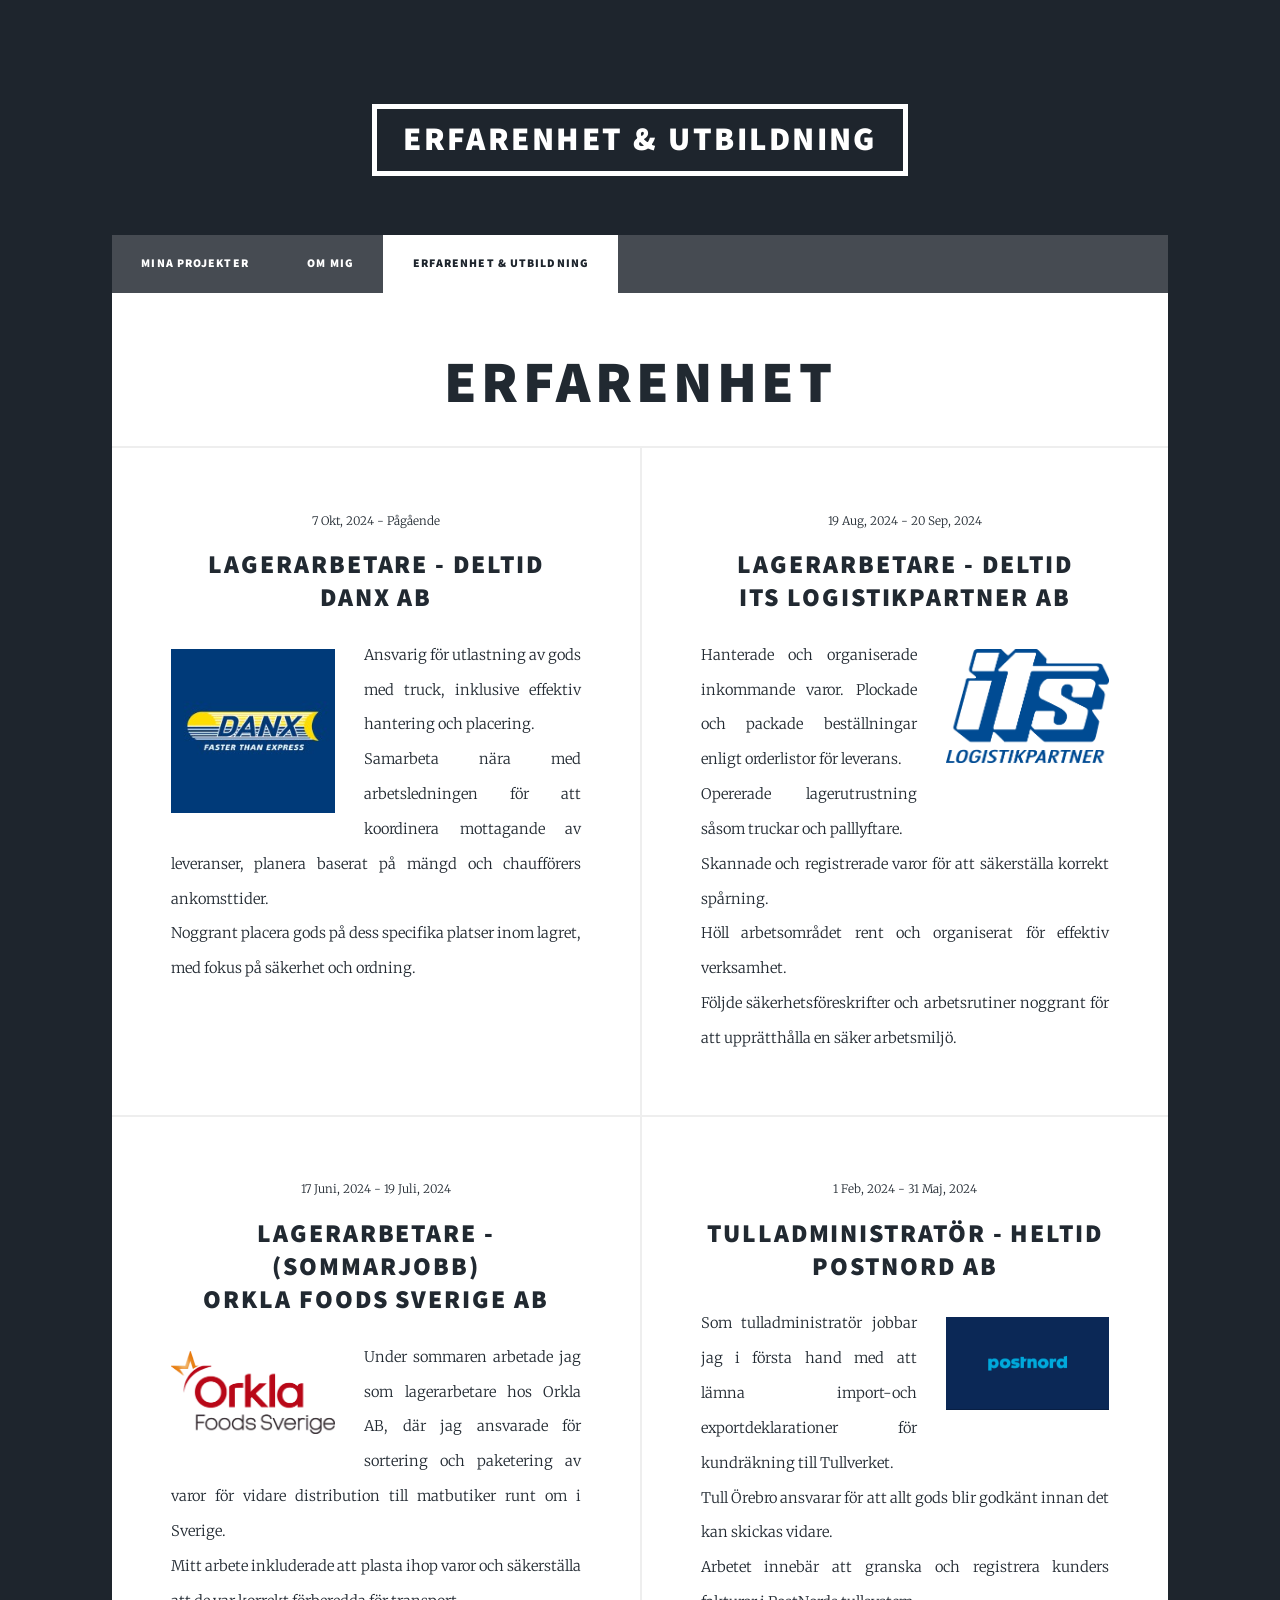
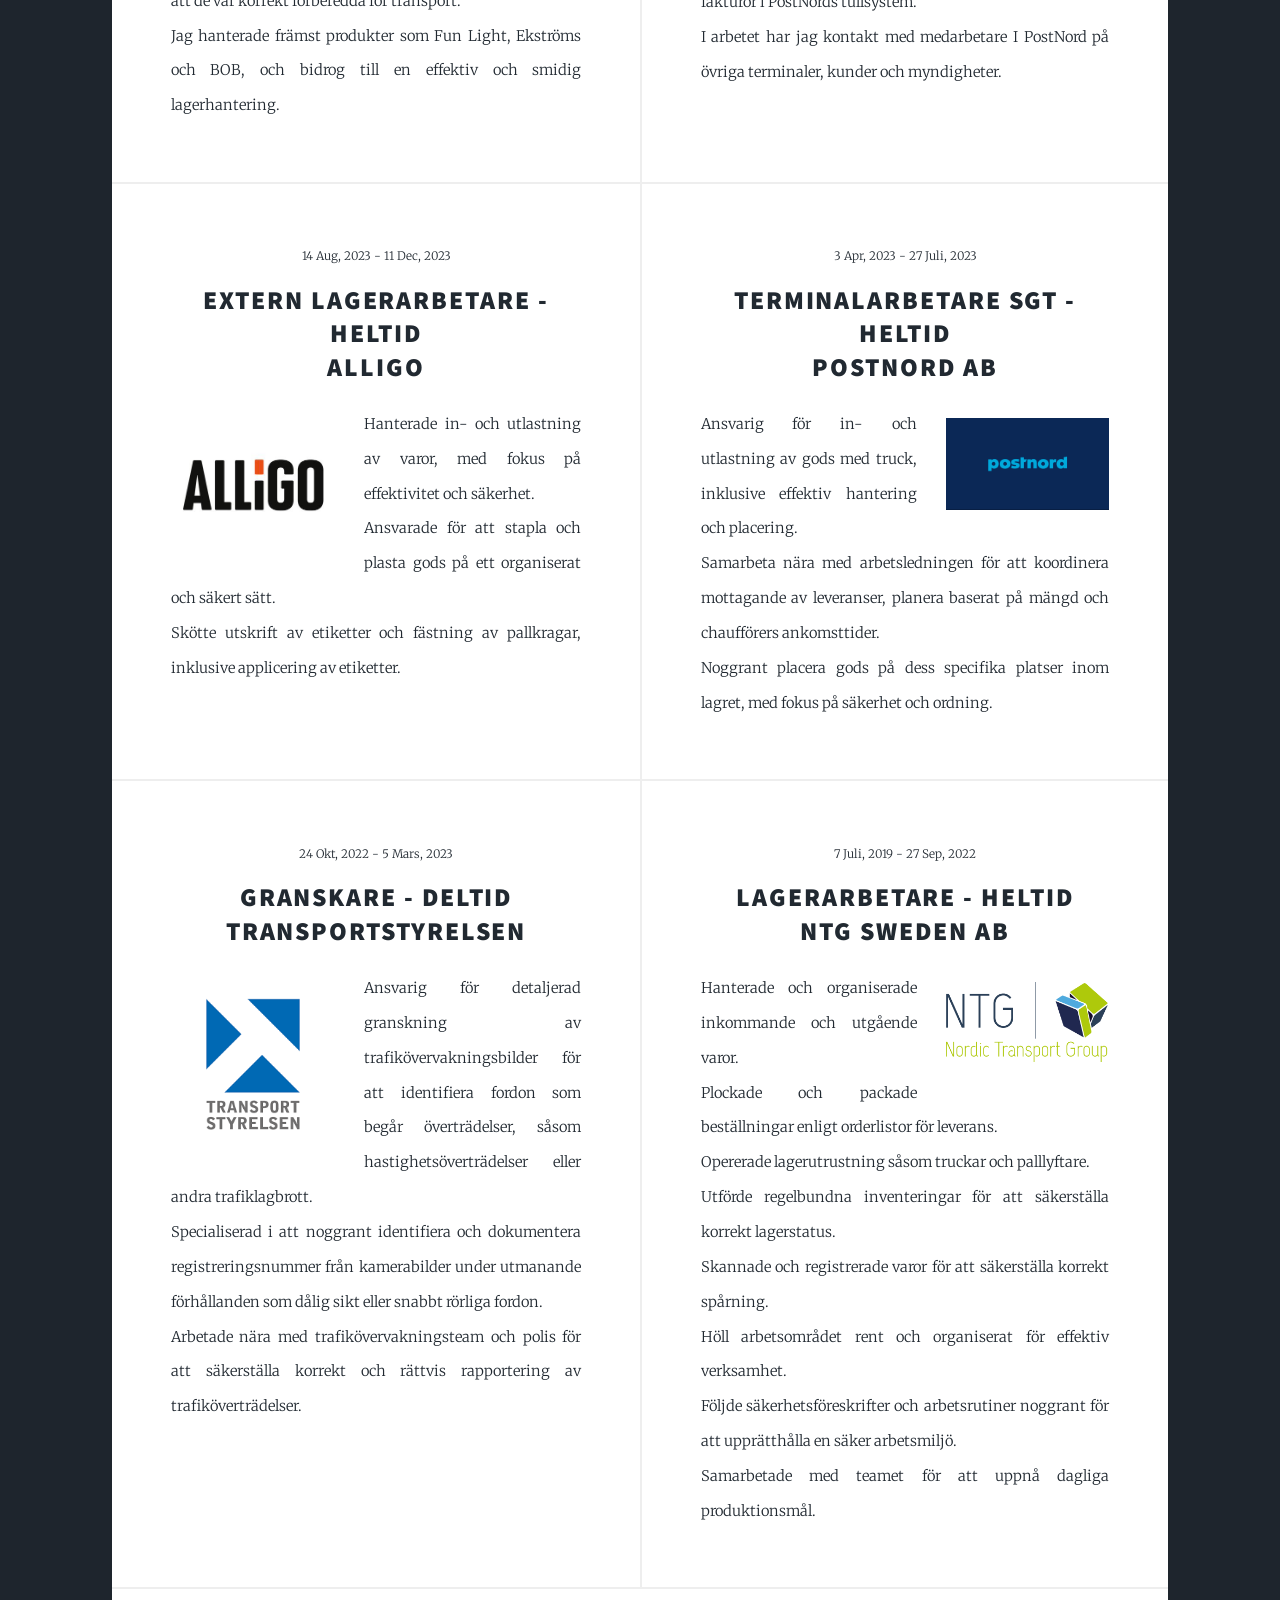
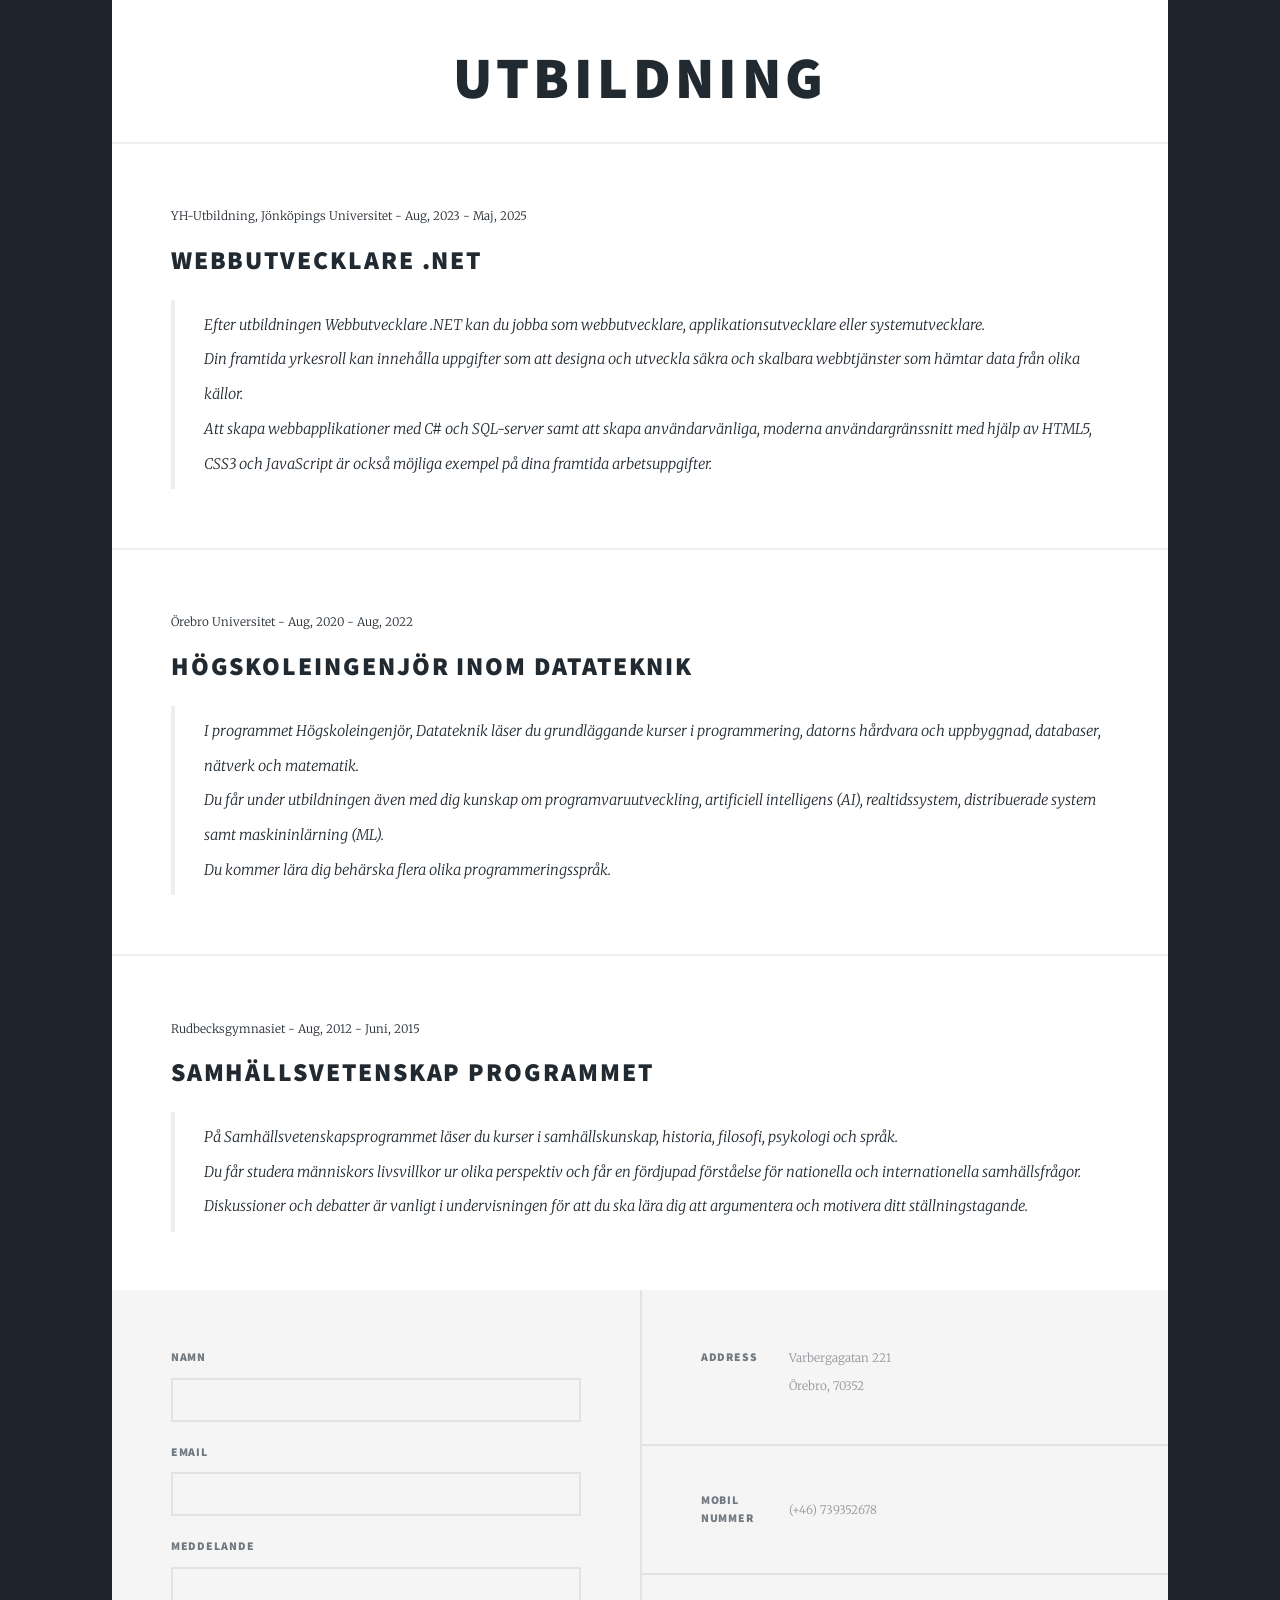
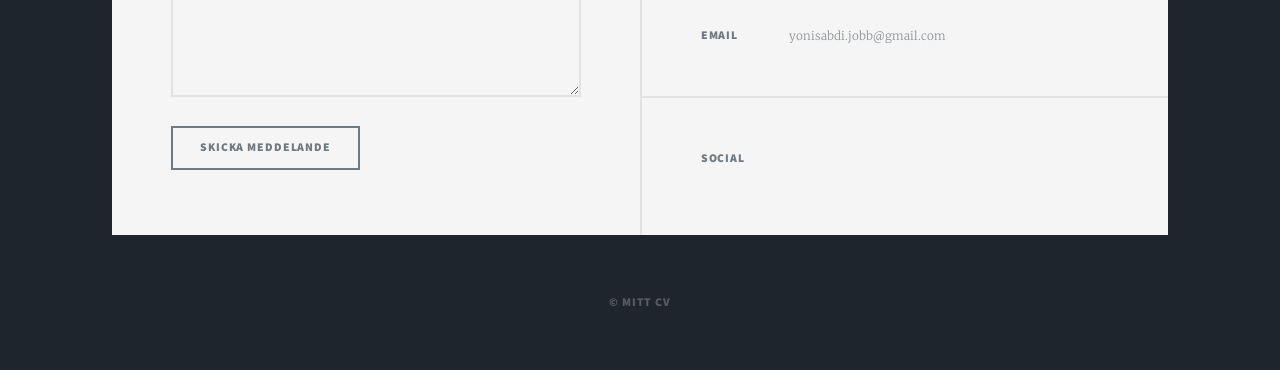
==== commit 28c2c7a7: "Update utbildning.html" ====
--- a/utbildning.html
+++ b/utbildning.html
@@ -60,7 +60,7 @@
 									<span class="date"> 19 Aug, 2024 - 20 Sep, 2024 </span>
 									<h2>Lagerarbetare - Deltid<br/>ITS Logistikpartner AB </h2>
 								</header>
-								<img src="images/ITS-logo.png" alt="Danx AB" class="image left" />
+								<img src="images/ITS-logo.png" alt="Danx AB" class="image right" />
 								<p> Hanterade och organiserade inkommande varor.
 									Plockade och packade beställningar enligt orderlistor för leverans.<br/>
 									Opererade lagerutrustning såsom truckar och palllyftare.<br/>
@@ -84,7 +84,7 @@
 									<span class="date">1 Feb, 2024 - 31 Maj, 2024 </span>
 									<h2>Tulladministratör - Heltid<br/> PostNord AB</h2>
 								</header>
-								<img src="images/postnord-logo.webp" alt="Danx AB" class="image left" />
+								<img src="images/postnord-logo.webp" alt="Danx AB" class="image right" />
 								<p>Som tulladministratör jobbar jag i första hand med att lämna import-och
 									exportdeklarationer för kundräkning till Tullverket.<br/>
 									Tull Örebro ansvarar för
@@ -112,7 +112,7 @@
 									<span class="date"> 3 Apr, 2023 - 27 Juli, 2023 </span>
 									<h2>Terminalarbetare SGT - Heltid<br/> Postnord AB </h2>
 								</header>
-								<img src="images/postnord-logo.webp" alt="Danx AB" class="image left" />
+								<img src="images/postnord-logo.webp" alt="Danx AB" class="image right" />
 								<p>Ansvarig för in- och utlastning av gods med truck, inklusive effektiv
 									hantering och placering.<br/>
 									Samarbeta nära med arbetsledningen för att koordinera mottagande av
@@ -140,7 +140,7 @@
 									<span class="date"> 7 Juli, 2019 - 27 Sep, 2022 </span>
 									<h2>Lagerarbetare - Heltid<br/> NTG Sweden AB </h2>
 								</header>
-								<img src="images/ntg-logo.png" alt="Danx AB" class="image left" />
+								<img src="images/ntg-logo.png" alt="Danx AB" class="image right" />
 								<p>Hanterade och organiserade inkommande och utgående varor.<br/>
 									Plockade och packade beställningar enligt orderlistor för leverans.<br/>
 									Opererade lagerutrustning såsom truckar och palllyftare.<br/>
@@ -258,4 +258,4 @@
 			<script src="assets/js/main.js"></script>
 
 	</body>
-</html>+</html>
